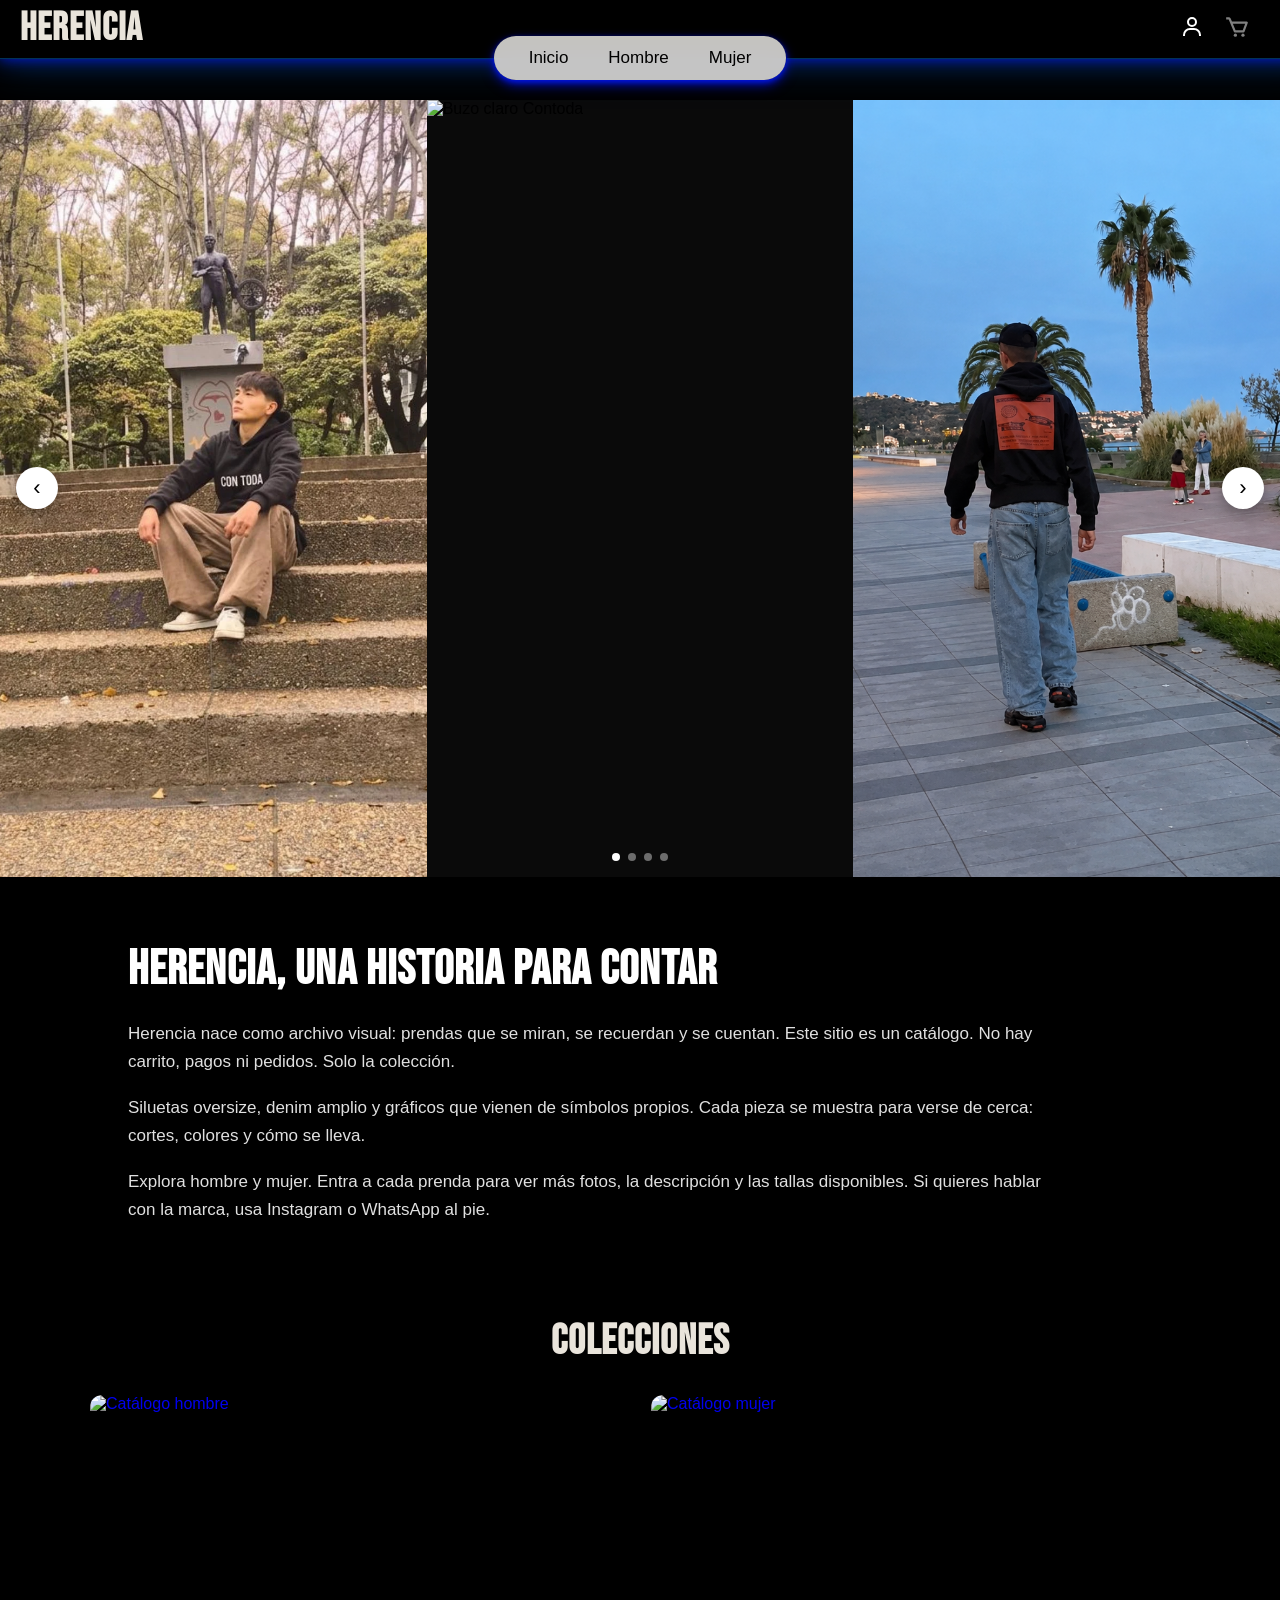
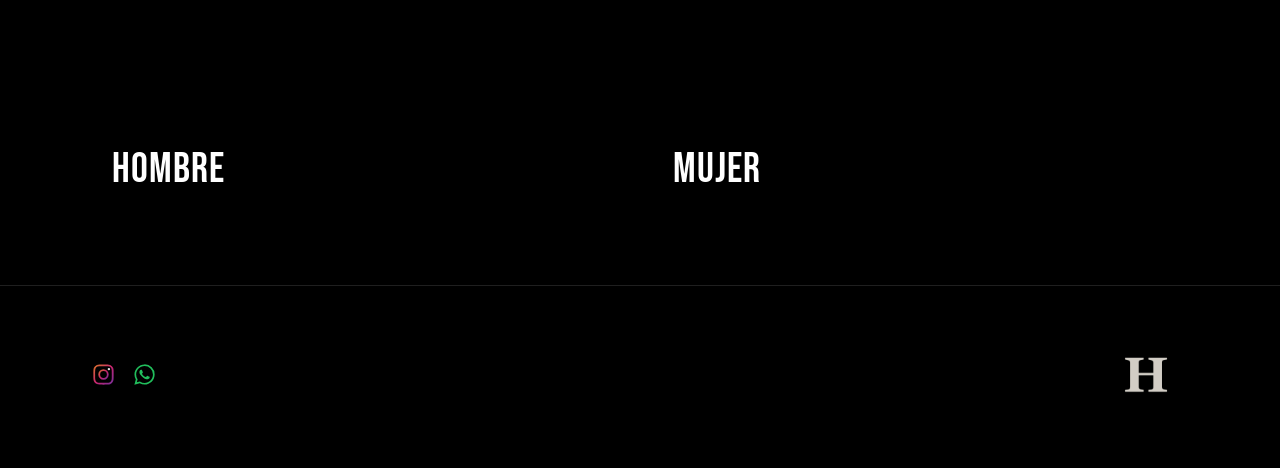
==== index.html @ 0b8478aa "Actualización del sitio Herencia con cambios en hombre.html y otros archivos. Generated with [Devin]" ====
<!DOCTYPE html>
<html lang="es">
<head>
    <meta charset="UTF-8">
    <meta name="viewport" content="width=device-width, initial-scale=1.0">
    <title>Herencia · Catálogo</title>
    <link rel="icon" type="image/svg+xml" href="img/favicon.svg">
    <link rel="preconnect" href="https://fonts.googleapis.com">
    <link rel="preconnect" href="https://fonts.gstatic.com" crossorigin>
    <link href="https://fonts.googleapis.com/css2?family=Bebas+Neue&display=swap" rel="stylesheet">
    <link rel="stylesheet" href="css/estilos.css">
</head>
<body>
<header>
    <div class="menu-icon" id="menuBtn">
        <span></span>
        <span></span>
        <span></span>
    </div>

    <div class="logo">Herencia</div>

    <div class="header-actions">
        <div class="auth-icon" id="authBtn">
            <img src="img/icons/registro.svg" alt="Registro">
        </div>

        <div class="cart-icon">
            <img src="img/icons/Carrito.svg" alt="">
            <span id="cartCount">0</span>
        </div>
    </div>
</header>

<nav id="menu">
    <a href="index.html">Inicio</a>
    <a href="hombre.html">Hombre</a>
    <a href="mujer.html">Mujer</a>
</nav>

<div class="auth-modal" id="authModal">
    <div class="auth-card">
        <button class="cerrar-auth" id="cerrarAuth" type="button">×</button>
        <div class="auth-tabs">
            <button class="auth-tab active" data-tab="login">Iniciar Sesión</button>
            <button class="auth-tab" data-tab="register">Registrarse</button>
        </div>
        
        <form class="auth-form" id="loginForm">
            <button type="button" class="google-btn" id="googleLoginBtn">
                <svg viewBox="0 0 24 24" width="20" height="20">
                    <path fill="#4285F4" d="M22.56 12.25c0-.78-.07-1.53-.2-2.25H12v4.26h5.92c-.26 1.37-1.04 2.53-2.21 3.31v2.77h3.57c2.08-1.92 3.28-4.74 3.28-8.09z"/>
                    <path fill="#34A853" d="M12 23c2.97 0 5.46-.98 7.28-2.66l-3.57-2.77c-.98.66-2.23 1.06-3.71 1.06-2.86 0-5.29-1.93-6.16-4.53H2.18v2.84C3.99 20.53 7.7 23 12 23z"/>
                    <path fill="#FBBC05" d="M5.84 14.09c-.22-.66-.35-1.36-.35-2.09s.13-1.43.35-2.09V7.07H2.18C1.43 8.55 1 10.22 1 12s.43 3.45 1.18 4.93l2.85-2.22.81-.62z"/>
                    <path fill="#EA4335" d="M12 5.38c1.62 0 3.06.56 4.21 1.64l3.15-3.15C17.45 2.09 14.97 1 12 1 7.7 1 3.99 3.47 2.18 7.07l3.66 2.84c.87-2.6 3.3-4.53 6.16-4.53z"/>
                </svg>
                Iniciar Sesión con Google
            </button>
        </form>
        
        <form class="auth-form" id="registerForm" style="display: none;">
            <button type="button" class="google-btn" id="googleRegisterBtn">
                <svg viewBox="0 0 24 24" width="20" height="20">
                    <path fill="#4285F4" d="M22.56 12.25c0-.78-.07-1.53-.2-2.25H12v4.26h5.92c-.26 1.37-1.04 2.53-2.21 3.31v2.77h3.57c2.08-1.92 3.28-4.74 3.28-8.09z"/>
                    <path fill="#34A853" d="M12 23c2.97 0 5.46-.98 7.28-2.66l-3.57-2.77c-.98.66-2.23 1.06-3.71 1.06-2.86 0-5.29-1.93-6.16-4.53H2.18v2.84C3.99 20.53 7.7 23 12 23z"/>
                    <path fill="#FBBC05" d="M5.84 14.09c-.22-.66-.35-1.36-.35-2.09s.13-1.43.35-2.09V7.07H2.18C1.43 8.55 1 10.22 1 12s.43 3.45 1.18 4.93l2.85-2.22.81-.62z"/>
                    <path fill="#EA4335" d="M12 5.38c1.62 0 3.06.56 4.21 1.64l3.15-3.15C17.45 2.09 14.97 1 12 1 7.7 1 3.99 3.47 2.18 7.07l3.66 2.84c.87-2.6 3.3-4.53 6.16-4.53z"/>
                </svg>
                Registrarse con Google
            </button>
        </form>
    </div>
</div>

<div class="menu-pc">
    <ul>
        <li><a href="index.html">Inicio</a></li>
        <li><a href="hombre.html">Hombre</a></li>
        <li><a href="mujer.html">Mujer</a></li>
    </ul>
</div>

<section class="lookbook" aria-label="Lookbook">
    <div class="lookbook-track">
        <figure>
            <img src="lookbook/U1.jpg" alt="Lookboard frente al malecón">
        </figure>
        <figure>
            <img src="https://images.unsplash.com/photo-1620799140408-edc6dcb6d633?auto=format&fit=crop&w=1200&q=80" alt="Buzo claro Contoda">
        </figure>
        <figure>
            <img src="lookbook/u2.png" alt="Buzo negro Herencia">
        </figure>
        <figure>
            <img src="https://images.unsplash.com/photo-1515886657613-9f3515b0c78f?auto=format&fit=crop&w=1200&q=80" alt="Colección mujer">
        </figure>
        <figure>
            <img src="lookbook/u3.jpg" alt="Streetwear hombre">
        </figure>
        <figure>
            <img src="https://images.unsplash.com/photo-1509631179647-0177331693ae?auto=format&fit=crop&w=1200&q=80" alt="Look nocturno">
        </figure>
    </div>
    <button class="arrow left" id="prevBtn" type="button" aria-label="Anterior">‹</button>
    <button class="arrow right" id="nextBtn" type="button" aria-label="Siguiente">›</button>
    <div class="lookbook-dots"></div>
</section>

<section class="herencia-info">
    <h2>Herencia, una historia para contar</h2>
    <p>
        Herencia nace como archivo visual: prendas que se miran, se recuerdan y se cuentan.
        Este sitio es un catálogo. No hay carrito, pagos ni pedidos. Solo la colección.
    </p>
    <p>
        Siluetas oversize, denim amplio y gráficos que vienen de símbolos propios.
        Cada pieza se muestra para verse de cerca: cortes, colores y cómo se lleva.
    </p>
    <p>
        Explora hombre y mujer. Entra a cada prenda para ver más fotos, la descripción
        y las tallas disponibles. Si quieres hablar con la marca, usa Instagram o WhatsApp al pie.
    </p>
</section>

<section class="colecciones">
    <h2>Colecciones</h2>
    <div class="colecciones-grid">
        <a class="coleccion-card" href="hombre.html">
            <img src="https://images.unsplash.com/photo-1552374196-1ab2a1c593e8?auto=format&fit=crop&w=1400&q=80" alt="Catálogo hombre">
            <span>Hombre</span>
        </a>
        <a class="coleccion-card" href="mujer.html">
            <img src="https://images.unsplash.com/photo-1483985988355-763728e1935b?auto=format&fit=crop&w=1400&q=80" alt="Catálogo mujer">
            <span>Mujer</span>
        </a>
    </div>
</section>

<footer class="footer">
    <div class="footer-content">
        <div class="social">
            <a href="https://www.instagram.com/her3ncia/" target="_blank" rel="noopener" aria-label="Instagram">
                <img src="img/icons/instagram.svg" alt="">
            </a>
            <a href="https://wa.me/" target="_blank" rel="noopener" aria-label="WhatsApp">
                <img src="img/icons/whatsapp.svg" alt="">
            </a>
        </div>
        <div class="footer-logo">
            <img src="/Sin título.png" alt="Herencia">
        </div>
    </div>
</footer>

<script src="js/app.js"></script>
</body>
</html>
---- css/estilos.css ----
:root {
    --bg: #000;
    --cream: rgb(233, 228, 219);
    --text: #f4f4f4;
    --muted: rgba(255, 255, 255, 0.82);
    --line: rgba(255, 255, 255, 0.12);
}

.lookbook,
.lookbook *,
.herencia-info,
.herencia-info *,
.colecciones,
.colecciones *,
.catalogo,
.catalogo *,
.ficha,
.ficha *,
.footer,
.footer * {
    box-sizing: border-box;
}

body {
    margin: 0;
    font-family: "Poppins", sans-serif;
    background-color: black;
}

/* ======================================
   LOGO
====================================== */

.logo {
    font-family: "Bebas Neue", sans-serif;
    font-weight: 700;
    font-size: 39px;
    line-height: 0.8;
    display: flex;
    align-items: center;
    letter-spacing: 1px;
    color: rgb(233, 228, 219);
}

/* ======================================
   MENÚ PC OCULTO POR DEFECTO
====================================== */

.menu-pc {
    display: none;
}

/* ======================================
   HEADER
====================================== */

header {
    width: 100%;
    padding: 10px 20px;
    display: flex;
    justify-content: flex-start;
    align-items: center;
    gap: 15px;
    position: fixed;
    top: 0;
    background: rgb(0, 0, 0);
    z-index: 1000;

    box-shadow:
        0 0 12px rgba(0, 21, 255, 0.7),
        0 0 25px rgba(0, 31, 144, 0.5),
        0 0 45px rgba(0, 140, 255, 0.35);

    border-bottom: 1px solid rgba(0, 140, 255, 0.35);
}

/* ======================================
   ICONO HAMBURGUESA / X
====================================== */

.cart-icon {
    margin-right: 50px;
    background: none;
    border: none;
    position: relative;
    cursor: pointer;
    transition: opacity 0.3s ease;
}

.cart-icon.disabled {
    opacity: 0.5;
    cursor: not-allowed;
}

.header-actions {
    margin-left: auto;
    display: flex;
    align-items: center;
    gap: 15px;
}

.auth-icon {
    background: none;
    border: none;
    cursor: pointer;
    padding: 5px;
}

.auth-icon img {
    width: 22px;
    height: 22px;
}

.cart-icon img {
    width: 26px;
    height: 26px;
}

.auth-icon {
    margin-left: auto;
    background: none;
    border: none;
    cursor: pointer;
    padding: 5px;
}

.auth-icon img {
    width: 24px;
    height: 24px;
}

#cartCount {
    position: absolute;
    top: -6px;
    right: -10px;
    background: red;
    color: white;
    font-size: 12px;
    padding: 2px 6px;
    border-radius: 50%;
    cursor: pointer;
    display: none;
}

.menu-icon {
    width: 35px;
    height: 25px;
    display: flex;
    flex-direction: column;
    justify-content: space-between;
    cursor: pointer;
    transition: 0.3s ease;
}

.menu-icon span {
    height: 4px;
    background: white;
    border-radius: 5px;
    transition: 0.3s ease;
}

.menu-icon.active span:nth-child(1) {
    transform: rotate(45deg) translateY(10px);
}

.menu-icon.active span:nth-child(2) {
    opacity: 0;
}

.menu-icon.active span:nth-child(3) {
    transform: rotate(-45deg) translateY(-10px);
}

/* ======================================
   MENÚ LATERAL MÓVIL
====================================== */

nav {
    position: fixed;
    top: 0;
    left: -100%;
    width: 50%;
    height: 100vh;
    background: white;
    padding-top: 90px;
    padding-left: 40px;
    display: flex;
    flex-direction: column;
    gap: 35px;
    transition: 0.35s ease;
    box-shadow: 4px 0 20px rgb(0, 9, 27);
    z-index: 900;
}

nav.active {
    left: 0;
}

nav a {
    text-decoration: none;
    color: black;
    font-size: 22px;
    font-weight: 500;
    position: relative;
}

nav a::before {
    content: "";
    position: absolute;
    left: -20px;
    top: 50%;
    transform: translateY(-50%);
    width: 4px;
    height: 30px;
    background: #dcdcdc;
    border-radius: 6px;
}

/* ======================================
   MENÚ PC
====================================== */

@media (min-width: 900px) {
    /* Ocultar menú móvil */
    .menu-icon,
    nav {
        display: none;
    }

    /* Mostrar menú PC */
    .menu-pc {
        display: flex;
        position: fixed;
        top: 20px;
        width: 100%;
        justify-content: center;
        z-index: 1000;
        pointer-events: none;
    }

    .menu-pc ul {
        display: flex;
        gap: 40px;
        list-style: none;
        background: rgba(218, 217, 213, 0.9);
        padding: 12px 35px;
        border-radius: 50px;
        backdrop-filter: blur(10px);
        pointer-events: auto;
        box-shadow:
            0 2px 5px rgba(0, 21, 255, 0.7),
            0 4px 10px rgba(0, 30, 255, 0.5),
            0 6px 14px rgba(0, 8, 225, 0.35);
    }

    .menu-pc a {
        text-decoration: none;
        font-size: 17px;
        color: black;
        font-weight: 500;
    }
}

/* Lookbook / carrusel 3 fotos */
.lookbook {
    position: relative;
    margin-top: 100px;
    width: 100%;
    height: 86.3vh;
    overflow: hidden;
    background: #0a0a0a;
}

.lookbook-track {
    display: flex;
    height: 100%;
    width: 100%;
    transition: transform 0.65s ease;
}

.lookbook-track figure {
    margin: 0;
    flex: 0 0 100%;
    height: 100%;
    min-width: 0;
}

.lookbook-track img {
    width: 100%;
    height: 100%;
    object-fit: cover;
}

@media (min-width: 720px) {
    .lookbook-track figure {
        flex-basis: 50%;
    }
}

@media (min-width: 1100px) {
    .lookbook-track figure {
        flex-basis: 33.333%;
    }
}

.arrow {
    position: absolute;
    top: 50%;
    transform: translateY(-50%);
    width: 42px;
    height: 42px;
    background: #fff;
    color: #000;
    border: none;
    border-radius: 50%;
    display: flex;
    justify-content: center;
    align-items: center;
    font-size: 22px;
    cursor: pointer;
    z-index: 2;
    box-shadow: 0 4px 16px rgba(0, 0, 0, 0.35);
}

.arrow:hover {
    transform: translateY(-50%) scale(1.1);
}

.arrow.left { left: 16px; }
.arrow.right { right: 16px; }

.lookbook-dots {
    position: absolute;
    bottom: 16px;
    left: 50%;
    transform: translateX(-50%);
    display: flex;
    gap: 8px;
    z-index: 2;
}

.lookbook-dots button {
    width: 8px;
    height: 8px;
    border-radius: 50%;
    border: 0;
    background: rgba(255, 255, 255, 0.4);
    cursor: pointer;
    padding: 0;
}

.lookbook-dots button.on {
    background: #fff;
}

/* Historia */
.herencia-info {
    padding: 64px 10%;
    color: #fff;
}

.herencia-info h2 {
    font-family: "Bebas Neue", sans-serif;
    font-size: clamp(32px, 5vw, 48px);
    margin: 0 0 22px;
    letter-spacing: 1px;
    color: #fff;
}

.herencia-info p {
    font-size: 17px;
    line-height: 1.65;
    margin: 0 0 18px;
    opacity: 0.88;
    max-width: 920px;
}

/* Colecciones home */
.colecciones {
    padding: 10px 6% 70px;
}

.colecciones h2 {
    font-family: "Bebas Neue", sans-serif;
    font-size: 42px;
    letter-spacing: 1px;
    color: var(--cream);
    text-align: center;
    margin: 0 0 28px;
}

.colecciones-grid {
    display: grid;
    grid-template-columns: 1fr;
    gap: 22px;
    max-width: 1100px;
    margin: 0 auto;
}

@media (min-width: 800px) {
    .colecciones-grid {
        grid-template-columns: 1fr 1fr;
    }
}

.coleccion-card {
    position: relative;
    display: block;
    height: 420px;
    overflow: hidden;
    border-radius: 12px;
    text-decoration: none;
}

.coleccion-card img {
    width: 100%;
    height: 100%;
    object-fit: cover;
    transition: 0.4s ease;
}

.coleccion-card:hover img {
    transform: scale(1.06);
    filter: brightness(0.62);
}

.coleccion-card span {
    position: absolute;
    left: 22px;
    bottom: 20px;
    font-family: "Bebas Neue", sans-serif;
    font-size: 42px;
    letter-spacing: 1px;
    color: #fff;
    text-shadow: 0 0 10px rgba(0, 0, 0, 0.9);
}

/* Catálogo */
.catalogo {
    padding: 100px 4% 70px;
    color: #fff;
    max-width: 1400px;
    margin: 0 auto;
}

.catalogo h1,
.categoria-titulo {
    font-family: "Bebas Neue", sans-serif;
    font-size: clamp(36px, 6vw, 48px);
    letter-spacing: 1px;
    color: var(--cream);
    text-align: center;
    margin: 12px 0 8px;
}

.catalogo-intro {
    text-align: center;
    opacity: 0.75;
    margin: 0 auto 28px;
    max-width: 560px;
    font-size: 15px;
}

.filtros {
    display: flex;
    flex-wrap: wrap;
    justify-content: center;
    gap: 10px;
    margin-bottom: 32px;
}

.filtros button {
    border: 1px solid rgba(255, 255, 255, 0.22);
    background: transparent;
    color: #fff;
    font-family: "Poppins", sans-serif;
    font-size: 13px;
    padding: 8px 16px;
    border-radius: 999px;
    cursor: pointer;
}

.filtros button.on,
.filtros button:hover {
    background: rgba(218, 217, 213, 0.92);
    color: #111;
    border-color: transparent;
}

.categoria-grid {
    display: grid;
    grid-template-columns: repeat(2, 1fr);
    gap: 16px;
}

@media (min-width: 600px) {
    .categoria-grid {
        grid-template-columns: repeat(3, 1fr);
        gap: 20px;
    }
}

@media (min-width: 900px) {
    .categoria-grid {
        grid-template-columns: repeat(4, 1fr);
        gap: 24px;
    }
}

@media (min-width: 1200px) {
    .categoria-grid {
        grid-template-columns: repeat(5, 1fr);
        gap: 24px;
    }
}

.producto {
    position: relative;
    overflow: hidden;
    border-radius: 12px;
    cursor: pointer;
    background: #111;
    border: 0;
    padding: 0;
    text-align: left;
    color: inherit;
    width: 100%;
    aspect-ratio: 3 / 4;
}

.producto .slider {
    position: relative;
    width: 100%;
    height: 100%;
    overflow: hidden;
    background: #111;
}

.producto .slider img {
    position: absolute;
    inset: 0;
    width: 100%;
    height: 100%;
    object-fit: cover;
    opacity: 0;
    transition: opacity 0.4s ease;
}

.producto .slider img.active {
    opacity: 1;
    z-index: 1;
}

.producto .nombre {
    position: absolute;
    bottom: 12px;
    left: 12px;
    right: 12px;
    font-family: "Bebas Neue", sans-serif;
    font-size: 18px;
    color: #fff;
    text-shadow: 0 2px 8px rgba(0, 0, 0, 0.9);
    z-index: 2;
    opacity: 1;
}

.producto .precio {
    position: absolute;
    bottom: 36px;
    left: 12px;
    font-family: "Poppins", sans-serif;
    font-size: 14px;
    font-weight: 600;
    color: var(--cream);
    z-index: 2;
    opacity: 1;
}

@media (min-width: 900px) {
    .producto .nombre {
        opacity: 0;
        transition: opacity 0.3s ease;
    }

    .producto:hover .slider img.active {
        transform: scale(1.08);
        filter: brightness(0.55);
    }

    .producto:hover .nombre {
        opacity: 1;
    }
}

.producto .tag {
    position: absolute;
    top: 12px;
    left: 12px;
    z-index: 3;
    font-size: 11px;
    letter-spacing: 0.08em;
    text-transform: uppercase;
    background: rgba(0, 0, 0, 0.65);
    padding: 5px 9px;
    border-radius: 999px;
}

.slider-prev,
.slider-next {
    position: absolute;
    top: 50%;
    transform: translateY(-50%);
    width: 32px;
    height: 32px;
    background: rgba(0, 0, 0, 0.7);
    color: white;
    border: 1px solid rgba(255, 255, 255, 0.3);
    border-radius: 50%;
    display: flex;
    align-items: center;
    justify-content: center;
    font-size: 18px;
    cursor: pointer;
    z-index: 10;
    transition: 0.25s ease;
}

.slider-prev:hover,
.slider-next:hover {
    background: rgba(0, 0, 0, 0.8);
}

.slider-prev {
    left: 8px;
}

.slider-next {
    right: 8px;
}

/* Modal ficha */
.ficha {
    position: fixed;
    inset: 0;
    background: rgba(0, 0, 0, 0.78);
    z-index: 2000;
    display: none;
    align-items: center;
    justify-content: center;
    padding: 20px;
}

.ficha.open {
    display: flex;
}

.ficha-card {
    background: #0c0c0c;
    border: 1px solid var(--line);
    border-radius: 16px;
    width: min(920px, 100%);
    max-height: 92vh;
    overflow: auto;
    display: grid;
    grid-template-columns: 1fr;
}

@media (min-width: 800px) {
    .ficha-card {
        grid-template-columns: 1.05fr 0.95fr;
    }
}

.ficha-galeria {
    position: relative;
    min-height: 320px;
    background: #151515;
}

.ficha-galeria img {
    width: 100%;
    height: 100%;
    max-height: 70vh;
    object-fit: cover;
}

.ficha-info {
    padding: 28px 24px 32px;
}

.ficha-info h3 {
    font-family: "Bebas Neue", sans-serif;
    font-size: 36px;
    margin: 0 0 8px;
    letter-spacing: 1px;
    color: var(--cream);
}

.ficha-info .meta {
    font-size: 13px;
    opacity: 0.7;
    margin-bottom: 16px;
}

.ficha-info p {
    font-size: 15px;
    line-height: 1.6;
    opacity: 0.88;
}

.tallas {
    display: flex;
    flex-wrap: wrap;
    gap: 8px;
    margin-top: 18px;
}

.tallas span {
    border: 1px solid rgba(255, 255, 255, 0.28);
    padding: 6px 12px;
    border-radius: 8px;
    font-size: 13px;
}

.aviso {
    margin-top: 22px;
    font-size: 12px;
    opacity: 0.55;
}

.cerrar-ficha {
    position: absolute;
    top: 12px;
    right: 12px;
    width: 36px;
    height: 36px;
    border: 0;
    border-radius: 50%;
    background: #fff;
    cursor: pointer;
    font-size: 18px;
    z-index: 3;
}

.ficha-nav {
    position: absolute;
    top: 50%;
    transform: translateY(-50%);
    width: 36px;
    height: 36px;
    border: 0;
    border-radius: 50%;
    background: #fff;
    cursor: pointer;
}

.ficha-nav.prev { left: 10px; }
.ficha-nav.next { right: 10px; }

/* Footer */
.footer {
    background: #000;
    padding: 45px 0;
    border-top: 1px solid var(--line);
}

.footer-content {
    width: 90%;
    max-width: 1100px;
    margin: 0 auto;
    display: flex;
    align-items: center;
    justify-content: space-between;
}

.social {
    display: flex;
    align-items: center;
    gap: 14px;
}

.social img {
    width: 27px;
    height: 27px;
    opacity: 0.9;
    transition: 0.25s ease;
}

.social a:hover img {
    transform: scale(1.12);
}

.footer-logo img {
    width: 88px;
    opacity: 0.9;
}

@media (max-width: 768px) {
    .lookbook {
        height: 72svh;
        min-height: 360px;
    }

    .arrow {
        width: 35px;
        height: 35px;
        font-size: 18px;
    }

    .herencia-info {
        padding: 45px 7%;
    }

    .herencia-info p {
        font-size: 15px;
    }

    .footer-content {
        flex-direction: column;
        gap: 28px;
    }

    .header-tag {
        font-size: 13px;
    }

    .coleccion-card {
        height: 340px;
    }
}

/* Modal de Autenticación */
.auth-modal {
    position: fixed;
    inset: 0;
    background: rgba(0, 0, 0, 0.85);
    z-index: 3000;
    display: none;
    align-items: center;
    justify-content: center;
    padding: 20px;
}

.auth-modal.open {
    display: flex;
}

.auth-card {
    background: #0c0c0c;
    border: 1px solid var(--line);
    border-radius: 16px;
    width: 100%;
    max-width: 420px;
    padding: 32px 28px;
    position: relative;
}

.cerrar-auth {
    position: absolute;
    top: 16px;
    right: 16px;
    width: 32px;
    height: 32px;
    border: 0;
    border-radius: 50%;
    background: rgba(255, 255, 255, 0.1);
    color: white;
    font-size: 20px;
    cursor: pointer;
    display: flex;
    align-items: center;
    justify-content: center;
    transition: 0.25s ease;
}

.cerrar-auth:hover {
    background: rgba(255, 255, 255, 0.2);
}

.auth-tabs {
    display: flex;
    gap: 12px;
    margin-bottom: 28px;
    border-bottom: 1px solid var(--line);
    padding-bottom: 12px;
}

.auth-tab {
    flex: 1;
    background: transparent;
    border: 0;
    color: rgba(255, 255, 255, 0.6);
    font-size: 15px;
    font-weight: 500;
    padding: 10px;
    cursor: pointer;
    transition: 0.25s ease;
}

.auth-tab.active {
    color: var(--cream);
    border-bottom: 2px solid var(--cream);
}

.auth-form {
    display: flex;
    flex-direction: column;
    gap: 20px;
}

.form-group {
    display: flex;
    flex-direction: column;
    gap: 8px;
}

.form-group label {
    font-size: 13px;
    color: rgba(255, 255, 255, 0.8);
    font-weight: 500;
}

.form-group input {
    background: rgba(255, 255, 255, 0.05);
    border: 1px solid var(--line);
    border-radius: 8px;
    padding: 12px 14px;
    color: white;
    font-size: 14px;
    outline: none;
    transition: 0.25s ease;
}

.form-group input:focus {
    border-color: rgba(218, 217, 213, 0.5);
    background: rgba(255, 255, 255, 0.08);
}

.form-group input::placeholder {
    color: rgba(255, 255, 255, 0.3);
}

.auth-submit {
    background: var(--cream);
    color: black;
    border: 0;
    border-radius: 8px;
    padding: 14px;
    font-size: 15px;
    font-weight: 600;
    cursor: pointer;
    transition: 0.25s ease;
    margin-top: 8px;
}

.auth-submit:hover {
    background: white;
    transform: translateY(-1px);
}

.auth-divider {
    display: flex;
    align-items: center;
    margin: 20px 0;
    color: rgba(255, 255, 255, 0.4);
    font-size: 13px;
}

.auth-divider::before,
.auth-divider::after {
    content: "";
    flex: 1;
    height: 1px;
    background: var(--line);
}

.auth-divider span {
    padding: 0 12px;
}

.google-btn {
    background: white;
    color: #333;
    border: 0;
    border-radius: 8px;
    padding: 12px 16px;
    font-size: 14px;
    font-weight: 500;
    cursor: pointer;
    display: flex;
    align-items: center;
    justify-content: center;
    gap: 10px;
    transition: 0.25s ease;
    margin-top: 8px;
}

.google-btn:hover {
    background: #f8f8f8;
    transform: translateY(-1px);
}

.google-btn svg {
    flex-shrink: 0;
}
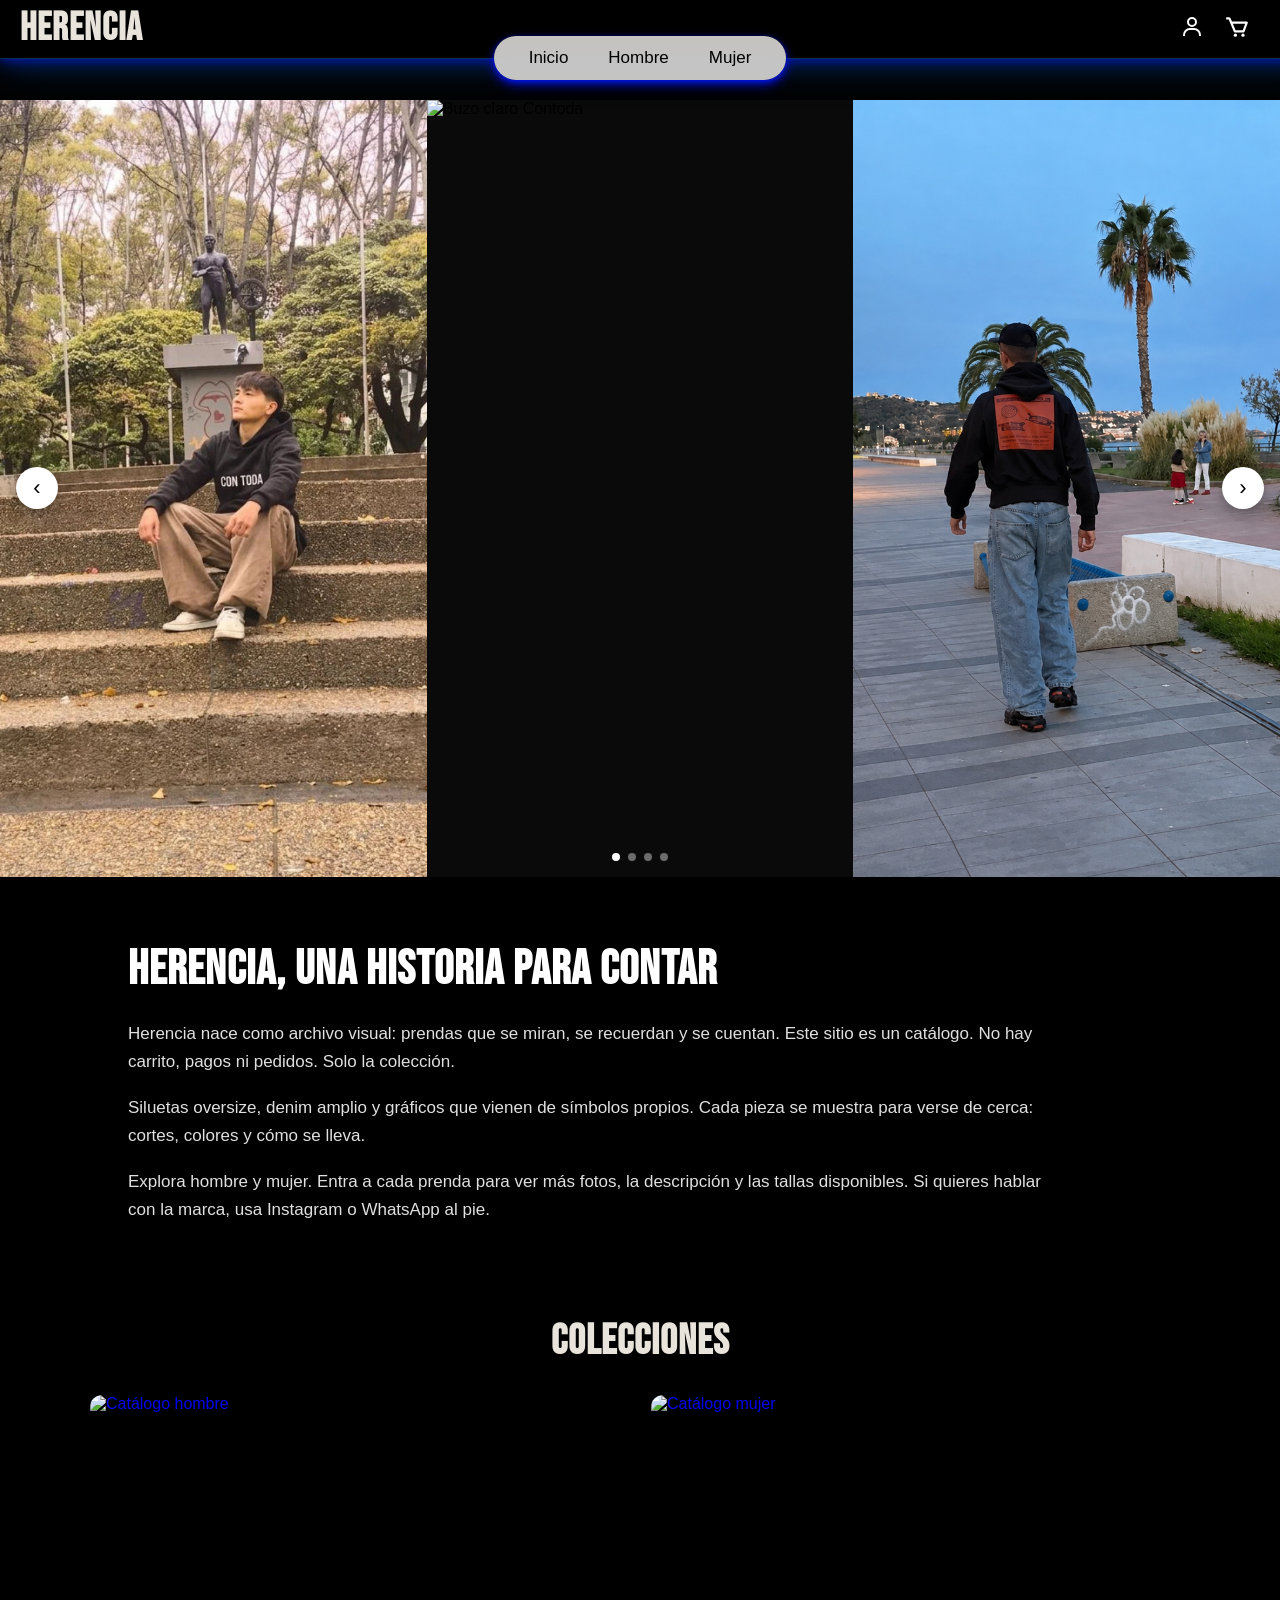
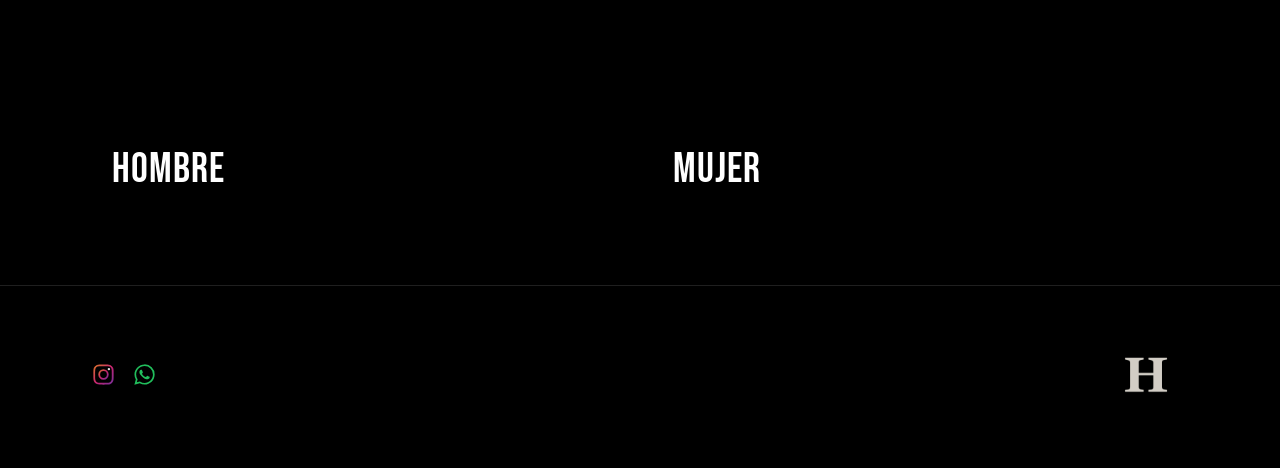
==== commit c47accd3: "Implementar autenticación con Supabase y Google OAuth - Agregar SDK de Supabase a index.html, hombre" ====
--- a/index.html
+++ b/index.html
@@ -152,6 +152,8 @@
     </div>
 </footer>
 
+<script src="https://cdn.jsdelivr.net/npm/@supabase/supabase-js@2"></script>
+<script src="js/supabase.js"></script>
 <script src="js/app.js"></script>
 </body>
 </html>
--- a/css/estilos.css
+++ b/css/estilos.css
@@ -104,11 +104,20 @@
     border: none;
     cursor: pointer;
     padding: 5px;
+    transition: 0.25s ease;
 }
 
 .auth-icon img {
     width: 22px;
     height: 22px;
+}
+
+.auth-icon.authenticated {
+    opacity: 1;
+}
+
+.auth-icon.authenticated img {
+    filter: drop-shadow(0 0 6px rgba(218, 217, 213, 0.6));
 }
 
 .cart-icon img {
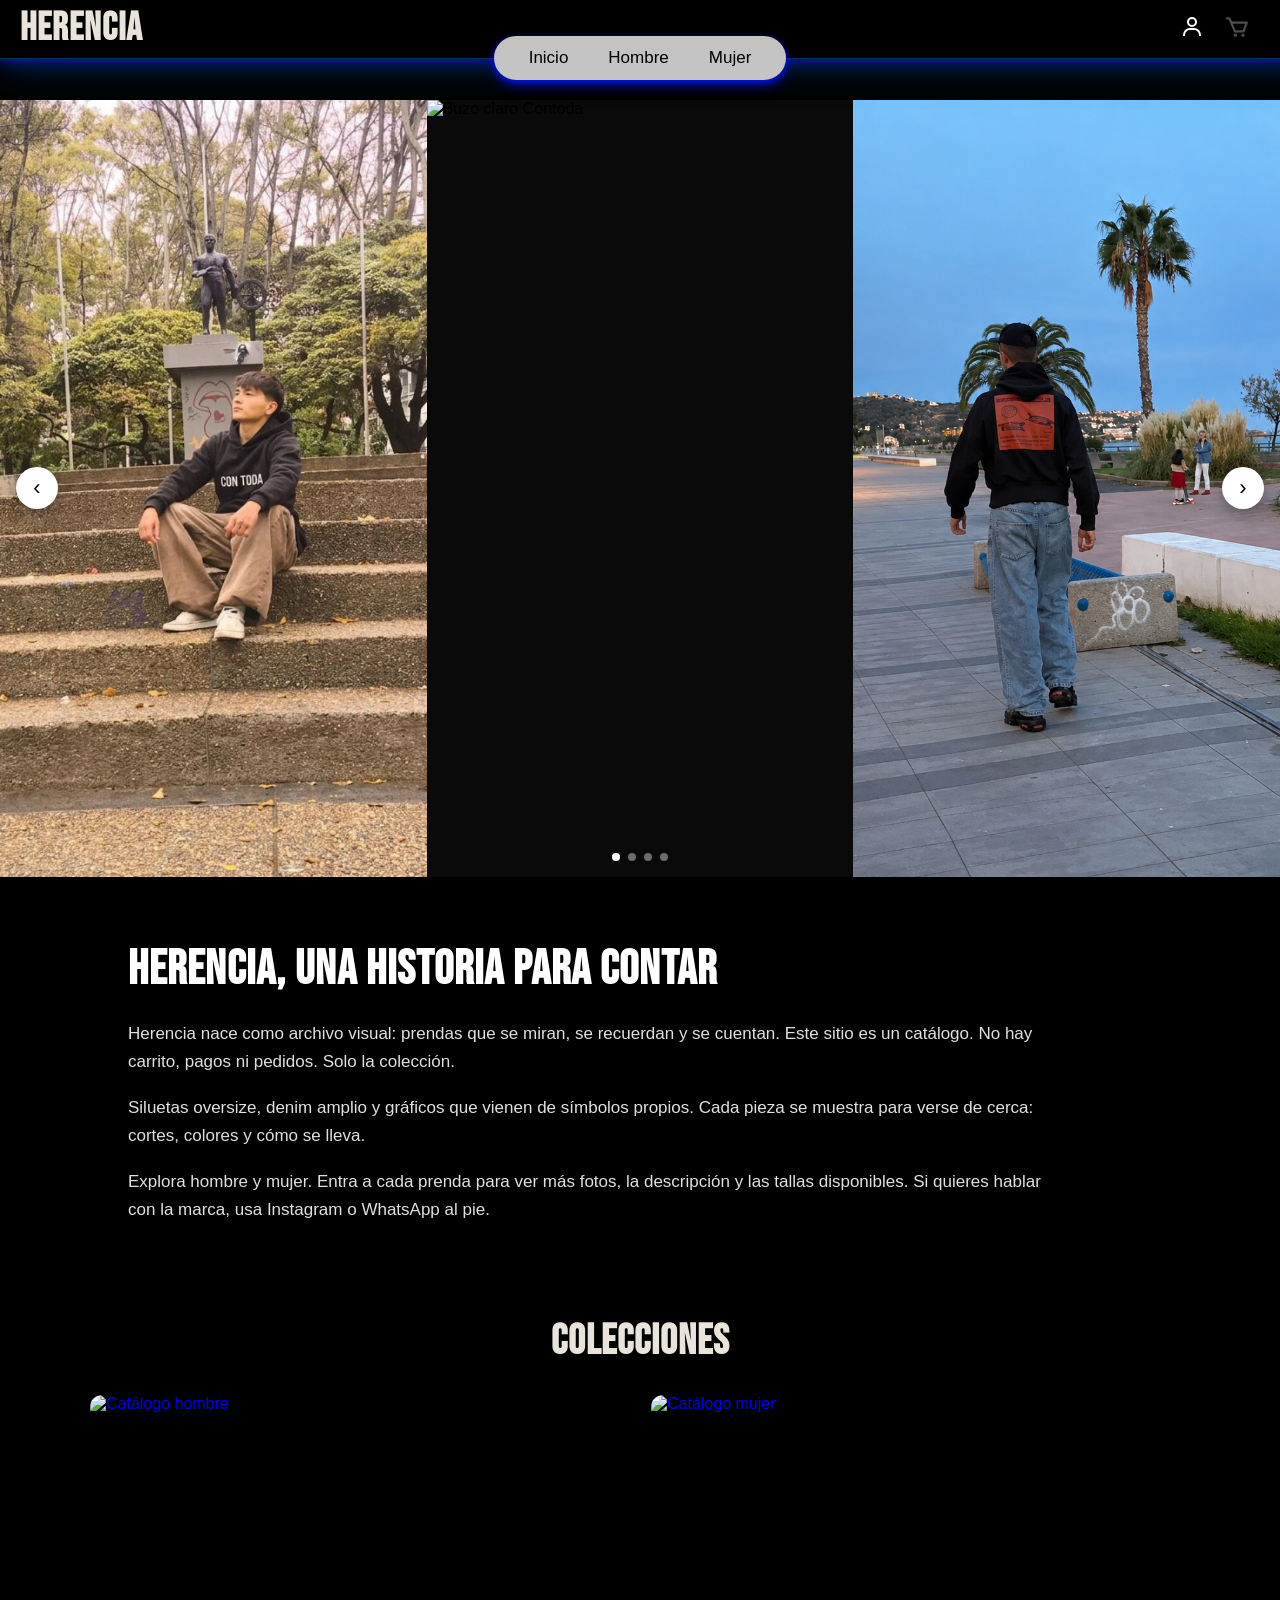
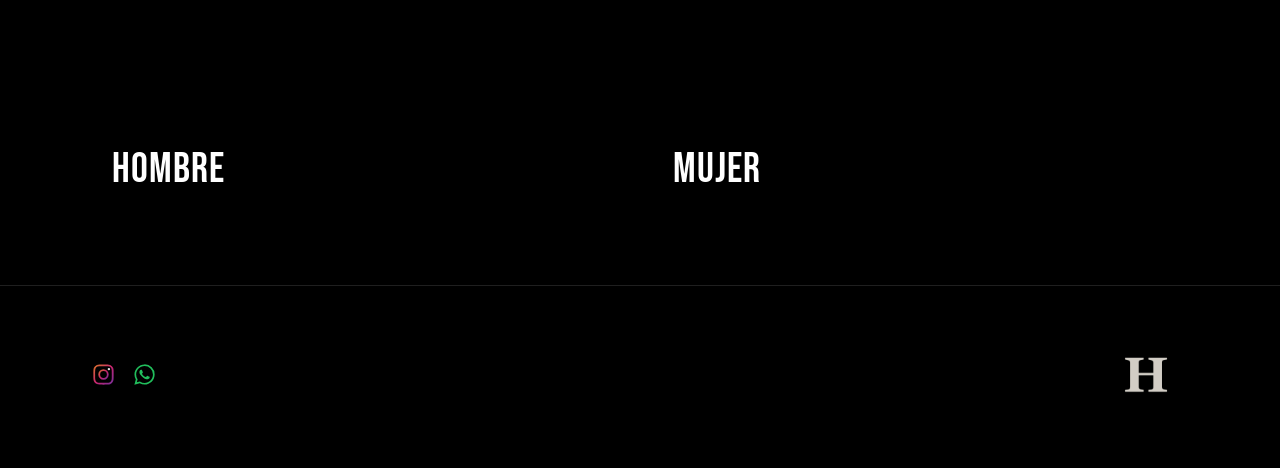
==== commit 3a7cb9d0: "Migrar autenticación de Supabase a Firebase Auth - Reemplazar Supabase Auth con Firebase Auth para e" ====
--- a/index.html
+++ b/index.html
@@ -41,34 +41,40 @@
 <div class="auth-modal" id="authModal">
     <div class="auth-card">
         <button class="cerrar-auth" id="cerrarAuth" type="button">×</button>
-        <div class="auth-tabs">
-            <button class="auth-tab active" data-tab="login">Iniciar Sesión</button>
-            <button class="auth-tab" data-tab="register">Registrarse</button>
+        <div id="authGuest">
+            <div class="auth-tabs">
+                <button class="auth-tab active" data-tab="login">Iniciar Sesión</button>
+                <button class="auth-tab" data-tab="register">Registrarse</button>
+            </div>
+            <p class="auth-error" id="authError" hidden></p>
+            <form class="auth-form" id="loginForm">
+                <button type="button" class="google-btn" id="googleLoginBtn">
+                    <svg viewBox="0 0 24 24" width="20" height="20">
+                        <path fill="#4285F4" d="M22.56 12.25c0-.78-.07-1.53-.2-2.25H12v4.26h5.92c-.26 1.37-1.04 2.53-2.21 3.31v2.77h3.57c2.08-1.92 3.28-4.74 3.28-8.09z"/>
+                        <path fill="#34A853" d="M12 23c2.97 0 5.46-.98 7.28-2.66l-3.57-2.77c-.98.66-2.23 1.06-3.71 1.06-2.86 0-5.29-1.93-6.16-4.53H2.18v2.84C3.99 20.53 7.7 23 12 23z"/>
+                        <path fill="#FBBC05" d="M5.84 14.09c-.22-.66-.35-1.36-.35-2.09s.13-1.43.35-2.09V7.07H2.18C1.43 8.55 1 10.22 1 12s.43 3.45 1.18 4.93l2.85-2.22.81-.62z"/>
+                        <path fill="#EA4335" d="M12 5.38c1.62 0 3.06.56 4.21 1.64l3.15-3.15C17.45 2.09 14.97 1 12 1 7.7 1 3.99 3.47 2.18 7.07l3.66 2.84c.87-2.6 3.3-4.53 6.16-4.53z"/>
+                    </svg>
+                    Iniciar Sesión con Google
+                </button>
+            </form>
+            <form class="auth-form" id="registerForm" style="display: none;">
+                <button type="button" class="google-btn" id="googleRegisterBtn">
+                    <svg viewBox="0 0 24 24" width="20" height="20">
+                        <path fill="#4285F4" d="M22.56 12.25c0-.78-.07-1.53-.2-2.25H12v4.26h5.92c-.26 1.37-1.04 2.53-2.21 3.31v2.77h3.57c2.08-1.92 3.28-4.74 3.28-8.09z"/>
+                        <path fill="#34A853" d="M12 23c2.97 0 5.46-.98 7.28-2.66l-3.57-2.77c-.98.66-2.23 1.06-3.71 1.06-2.86 0-5.29-1.93-6.16-4.53H2.18v2.84C3.99 20.53 7.7 23 12 23z"/>
+                        <path fill="#FBBC05" d="M5.84 14.09c-.22-.66-.35-1.36-.35-2.09s.13-1.43.35-2.09V7.07H2.18C1.43 8.55 1 10.22 1 12s.43 3.45 1.18 4.93l2.85-2.22.81-.62z"/>
+                        <path fill="#EA4335" d="M12 5.38c1.62 0 3.06.56 4.21 1.64l3.15-3.15C17.45 2.09 14.97 1 12 1 7.7 1 3.99 3.47 2.18 7.07l3.66 2.84c.87-2.6 3.3-4.53 6.16-4.53z"/>
+                    </svg>
+                    Registrarse con Google
+                </button>
+            </form>
         </div>
-        
-        <form class="auth-form" id="loginForm">
-            <button type="button" class="google-btn" id="googleLoginBtn">
-                <svg viewBox="0 0 24 24" width="20" height="20">
-                    <path fill="#4285F4" d="M22.56 12.25c0-.78-.07-1.53-.2-2.25H12v4.26h5.92c-.26 1.37-1.04 2.53-2.21 3.31v2.77h3.57c2.08-1.92 3.28-4.74 3.28-8.09z"/>
-                    <path fill="#34A853" d="M12 23c2.97 0 5.46-.98 7.28-2.66l-3.57-2.77c-.98.66-2.23 1.06-3.71 1.06-2.86 0-5.29-1.93-6.16-4.53H2.18v2.84C3.99 20.53 7.7 23 12 23z"/>
-                    <path fill="#FBBC05" d="M5.84 14.09c-.22-.66-.35-1.36-.35-2.09s.13-1.43.35-2.09V7.07H2.18C1.43 8.55 1 10.22 1 12s.43 3.45 1.18 4.93l2.85-2.22.81-.62z"/>
-                    <path fill="#EA4335" d="M12 5.38c1.62 0 3.06.56 4.21 1.64l3.15-3.15C17.45 2.09 14.97 1 12 1 7.7 1 3.99 3.47 2.18 7.07l3.66 2.84c.87-2.6 3.3-4.53 6.16-4.53z"/>
-                </svg>
-                Iniciar Sesión con Google
-            </button>
-        </form>
-        
-        <form class="auth-form" id="registerForm" style="display: none;">
-            <button type="button" class="google-btn" id="googleRegisterBtn">
-                <svg viewBox="0 0 24 24" width="20" height="20">
-                    <path fill="#4285F4" d="M22.56 12.25c0-.78-.07-1.53-.2-2.25H12v4.26h5.92c-.26 1.37-1.04 2.53-2.21 3.31v2.77h3.57c2.08-1.92 3.28-4.74 3.28-8.09z"/>
-                    <path fill="#34A853" d="M12 23c2.97 0 5.46-.98 7.28-2.66l-3.57-2.77c-.98.66-2.23 1.06-3.71 1.06-2.86 0-5.29-1.93-6.16-4.53H2.18v2.84C3.99 20.53 7.7 23 12 23z"/>
-                    <path fill="#FBBC05" d="M5.84 14.09c-.22-.66-.35-1.36-.35-2.09s.13-1.43.35-2.09V7.07H2.18C1.43 8.55 1 10.22 1 12s.43 3.45 1.18 4.93l2.85-2.22.81-.62z"/>
-                    <path fill="#EA4335" d="M12 5.38c1.62 0 3.06.56 4.21 1.64l3.15-3.15C17.45 2.09 14.97 1 12 1 7.7 1 3.99 3.47 2.18 7.07l3.66 2.84c.87-2.6 3.3-4.53 6.16-4.53z"/>
-                </svg>
-                Registrarse con Google
-            </button>
-        </form>
+        <div class="auth-session" id="authSession" hidden>
+            <p class="auth-user" id="authUserName"></p>
+            <p class="auth-user-email" id="authUserEmail"></p>
+            <button type="button" class="google-btn logout-btn" id="logoutBtn">Cerrar sesión</button>
+        </div>
     </div>
 </div>
 
@@ -152,8 +158,10 @@
     </div>
 </footer>
 
-<script src="https://cdn.jsdelivr.net/npm/@supabase/supabase-js@2"></script>
-<script src="js/supabase.js"></script>
+<script src="https://www.gstatic.com/firebasejs/9.22.0/firebase-app-compat.js"></script>
+<script src="https://www.gstatic.com/firebasejs/9.22.0/firebase-auth-compat.js"></script>
+<script src="js/firebase.js"></script>
+<script src="js/datos.js"></script>
 <script src="js/app.js"></script>
 </body>
 </html>
--- a/css/estilos.css
+++ b/css/estilos.css
@@ -88,8 +88,9 @@
 }
 
 .cart-icon.disabled {
-    opacity: 0.5;
+    opacity: 0.3;
     cursor: not-allowed;
+    pointer-events: none;
 }
 
 .header-actions {
@@ -1012,3 +1013,39 @@
 .google-btn svg {
     flex-shrink: 0;
 }
+
+.auth-error {
+    color: #e8b4b4;
+    font-size: 13px;
+    margin: 0 0 16px;
+    text-align: center;
+}
+
+.auth-session {
+    display: flex;
+    flex-direction: column;
+    gap: 8px;
+    align-items: center;
+    text-align: center;
+}
+
+#authGuest[hidden],
+.auth-session[hidden] {
+    display: none !important;
+}
+
+.auth-user {
+    color: var(--cream);
+    font-size: 18px;
+    margin: 8px 0 0;
+}
+
+.auth-user-email {
+    color: rgba(255, 255, 255, 0.55);
+    font-size: 13px;
+    margin: 0 0 12px;
+}
+
+.logout-btn {
+    width: 100%;
+}
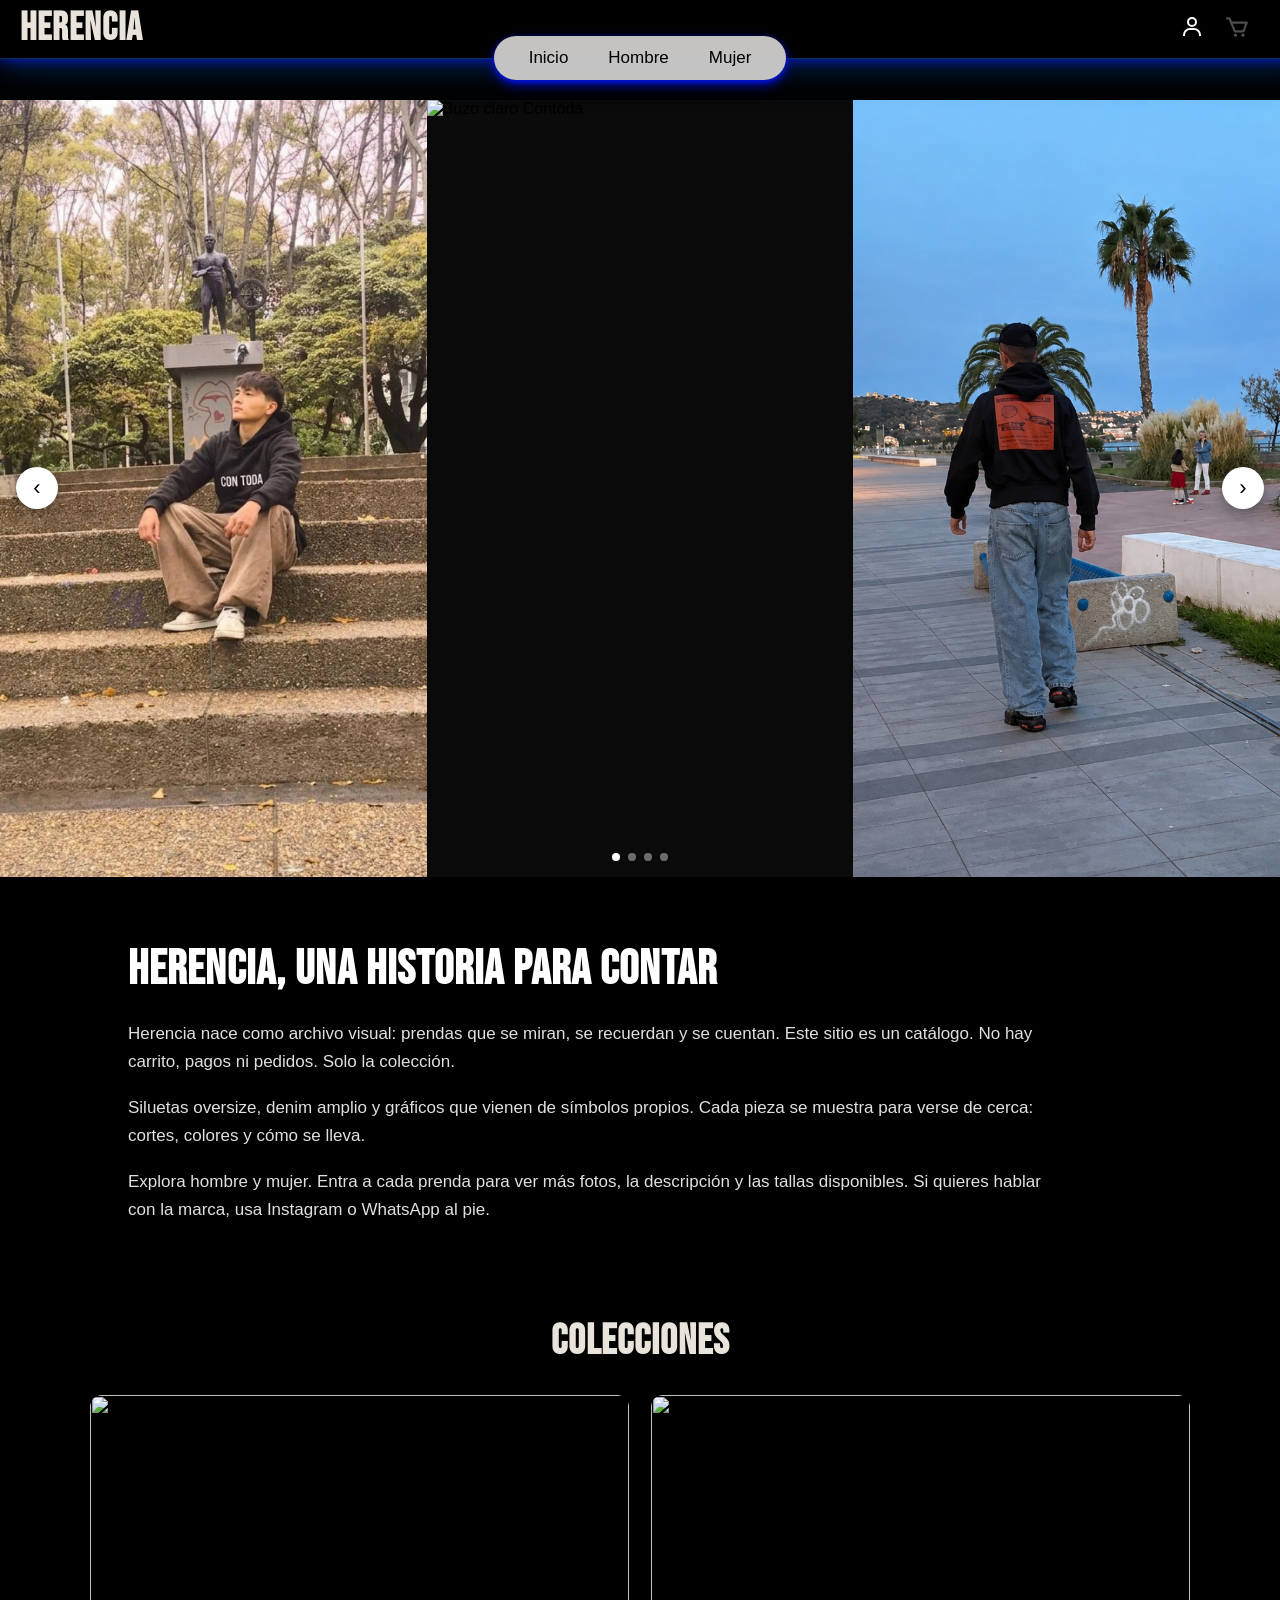
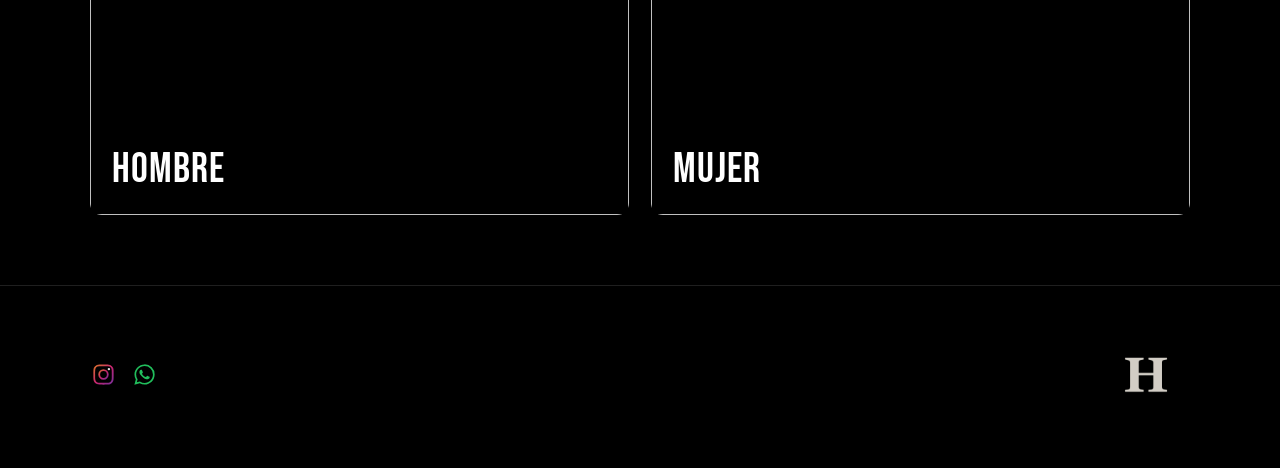
==== commit 9cd3b241: "Reorganización de catálogo y mejoras UI - Separado datos.js en datosHombre.js y datosMujer.js - Crea" ====
--- a/index.html
+++ b/index.html
@@ -69,6 +69,9 @@
                     Registrarse con Google
                 </button>
             </form>
+            <p class="auth-legal">
+                Al continuar, aceptas nuestra <a href="privacidad.html" target="_blank">Política de Privacidad</a>
+            </p>
         </div>
         <div class="auth-session" id="authSession" hidden>
             <p class="auth-user" id="authUserName"></p>
@@ -132,11 +135,11 @@
     <h2>Colecciones</h2>
     <div class="colecciones-grid">
         <a class="coleccion-card" href="hombre.html">
-            <img src="https://images.unsplash.com/photo-1552374196-1ab2a1c593e8?auto=format&fit=crop&w=1400&q=80" alt="Catálogo hombre">
+            <img src="https://i.ebayimg.com/images/g/upUAAOSwfq9mqvDe/s-l1600.webp">
             <span>Hombre</span>
         </a>
         <a class="coleccion-card" href="mujer.html">
-            <img src="https://images.unsplash.com/photo-1483985988355-763728e1935b?auto=format&fit=crop&w=1400&q=80" alt="Catálogo mujer">
+            <img src="https://i.ebayimg.com/images/g/upUAAOSwfq9mqvDe/s-l1600.webp">
             <span>Mujer</span>
         </a>
     </div>
--- a/css/estilos.css
+++ b/css/estilos.css
@@ -553,52 +553,20 @@
     height: 100%;
     object-fit: cover;
     opacity: 0;
-    transition: opacity 0.4s ease;
+    transition: opacity 0.5s ease, transform 0.5s ease;
+    transform: translateX(100%);
 }
 
 .producto .slider img.active {
     opacity: 1;
     z-index: 1;
-}
-
-.producto .nombre {
-    position: absolute;
-    bottom: 12px;
-    left: 12px;
-    right: 12px;
-    font-family: "Bebas Neue", sans-serif;
-    font-size: 18px;
-    color: #fff;
-    text-shadow: 0 2px 8px rgba(0, 0, 0, 0.9);
-    z-index: 2;
-    opacity: 1;
-}
-
-.producto .precio {
-    position: absolute;
-    bottom: 36px;
-    left: 12px;
-    font-family: "Poppins", sans-serif;
-    font-size: 14px;
-    font-weight: 600;
-    color: var(--cream);
-    z-index: 2;
-    opacity: 1;
+    transform: translateX(0);
 }
 
 @media (min-width: 900px) {
-    .producto .nombre {
-        opacity: 0;
-        transition: opacity 0.3s ease;
-    }
-
     .producto:hover .slider img.active {
         transform: scale(1.08);
         filter: brightness(0.55);
-    }
-
-    .producto:hover .nombre {
-        opacity: 1;
     }
 }
 
@@ -607,12 +575,23 @@
     top: 12px;
     left: 12px;
     z-index: 3;
-    font-size: 11px;
+    font-size: 14px;
     letter-spacing: 0.08em;
-    text-transform: uppercase;
+    font-weight: 600;
     background: rgba(0, 0, 0, 0.65);
     padding: 5px 9px;
     border-radius: 999px;
+    transition: opacity 0.3s ease;
+}
+
+@media (min-width: 900px) {
+    .producto .tag {
+        opacity: 0;
+    }
+
+    .producto:hover .tag {
+        opacity: 1;
+    }
 }
 
 .slider-prev,
@@ -648,6 +627,35 @@
     right: 8px;
 }
 
+@media (max-width: 768px) {
+    .slider-prev,
+    .slider-next {
+        display: none;
+    }
+}
+
+.producto .slider-dots {
+    position: absolute;
+    bottom: 8px;
+    left: 50%;
+    transform: translateX(-50%);
+    display: flex;
+    gap: 6px;
+    z-index: 10;
+}
+
+.producto .slider-dots span {
+    width: 6px;
+    height: 6px;
+    border-radius: 50%;
+    background: rgba(255, 255, 255, 0.4);
+    transition: 0.25s ease;
+}
+
+.producto .slider-dots span.active {
+    background: white;
+}
+
 /* Modal ficha */
 .ficha {
     position: fixed;
@@ -1046,6 +1054,123 @@
     margin: 0 0 12px;
 }
 
+.auth-legal {
+    color: rgba(255, 255, 255, 0.6);
+    font-size: 12px;
+    text-align: center;
+    margin-top: 16px;
+    padding-top: 16px;
+    border-top: 1px solid rgba(255, 255, 255, 0.1);
+}
+
+.auth-legal a {
+    color: var(--cream);
+    text-decoration: underline;
+}
+
+.auth-legal a:hover {
+    color: white;
+}
+
+/* ======================================
+   POLÍTICA DE PRIVACIDAD
+====================================== */
+
+.privacy-section {
+    max-width: 800px;
+    margin: 0 auto;
+    padding: 40px 20px;
+    color: var(--cream);
+}
+
+.privacy-section h1 {
+    font-family: "Bebas Neue", sans-serif;
+    font-size: 48px;
+    margin-bottom: 8px;
+    letter-spacing: 2px;
+}
+
+.privacy-date {
+    color: rgba(255, 255, 255, 0.5);
+    font-size: 14px;
+    margin-bottom: 40px;
+}
+
+.privacy-content {
+    line-height: 1.8;
+}
+
+.privacy-content h2 {
+    font-family: "Bebas Neue", sans-serif;
+    font-size: 28px;
+    margin-top: 40px;
+    margin-bottom: 16px;
+    letter-spacing: 1px;
+}
+
+.privacy-content p {
+    margin-bottom: 16px;
+    color: rgba(255, 255, 255, 0.9);
+}
+
+.privacy-content ul {
+    margin-bottom: 24px;
+    padding-left: 24px;
+}
+
+.privacy-content li {
+    margin-bottom: 8px;
+    color: rgba(255, 255, 255, 0.85);
+}
+
+.privacy-content strong {
+    color: var(--cream);
+}
+
+.privacy-content a {
+    color: var(--cream);
+    text-decoration: underline;
+}
+
+.privacy-content a:hover {
+    color: white;
+}
+
+.privacy-back {
+    margin-top: 60px;
+    text-align: center;
+}
+
+.privacy-back-link {
+    display: inline-block;
+    color: var(--cream);
+    text-decoration: none;
+    font-size: 16px;
+    padding: 12px 24px;
+    border: 1px solid rgba(255, 255, 255, 0.3);
+    border-radius: 4px;
+    transition: all 0.3s ease;
+}
+
+.privacy-back-link:hover {
+    background: rgba(255, 255, 255, 0.1);
+    border-color: var(--cream);
+}
+
+@media (max-width: 720px) {
+    .privacy-section {
+        padding: 30px 16px;
+    }
+
+    .privacy-section h1 {
+        font-size: 36px;
+    }
+
+    .privacy-content h2 {
+        font-size: 24px;
+    }
+}
+
 .logout-btn {
     width: 100%;
 }
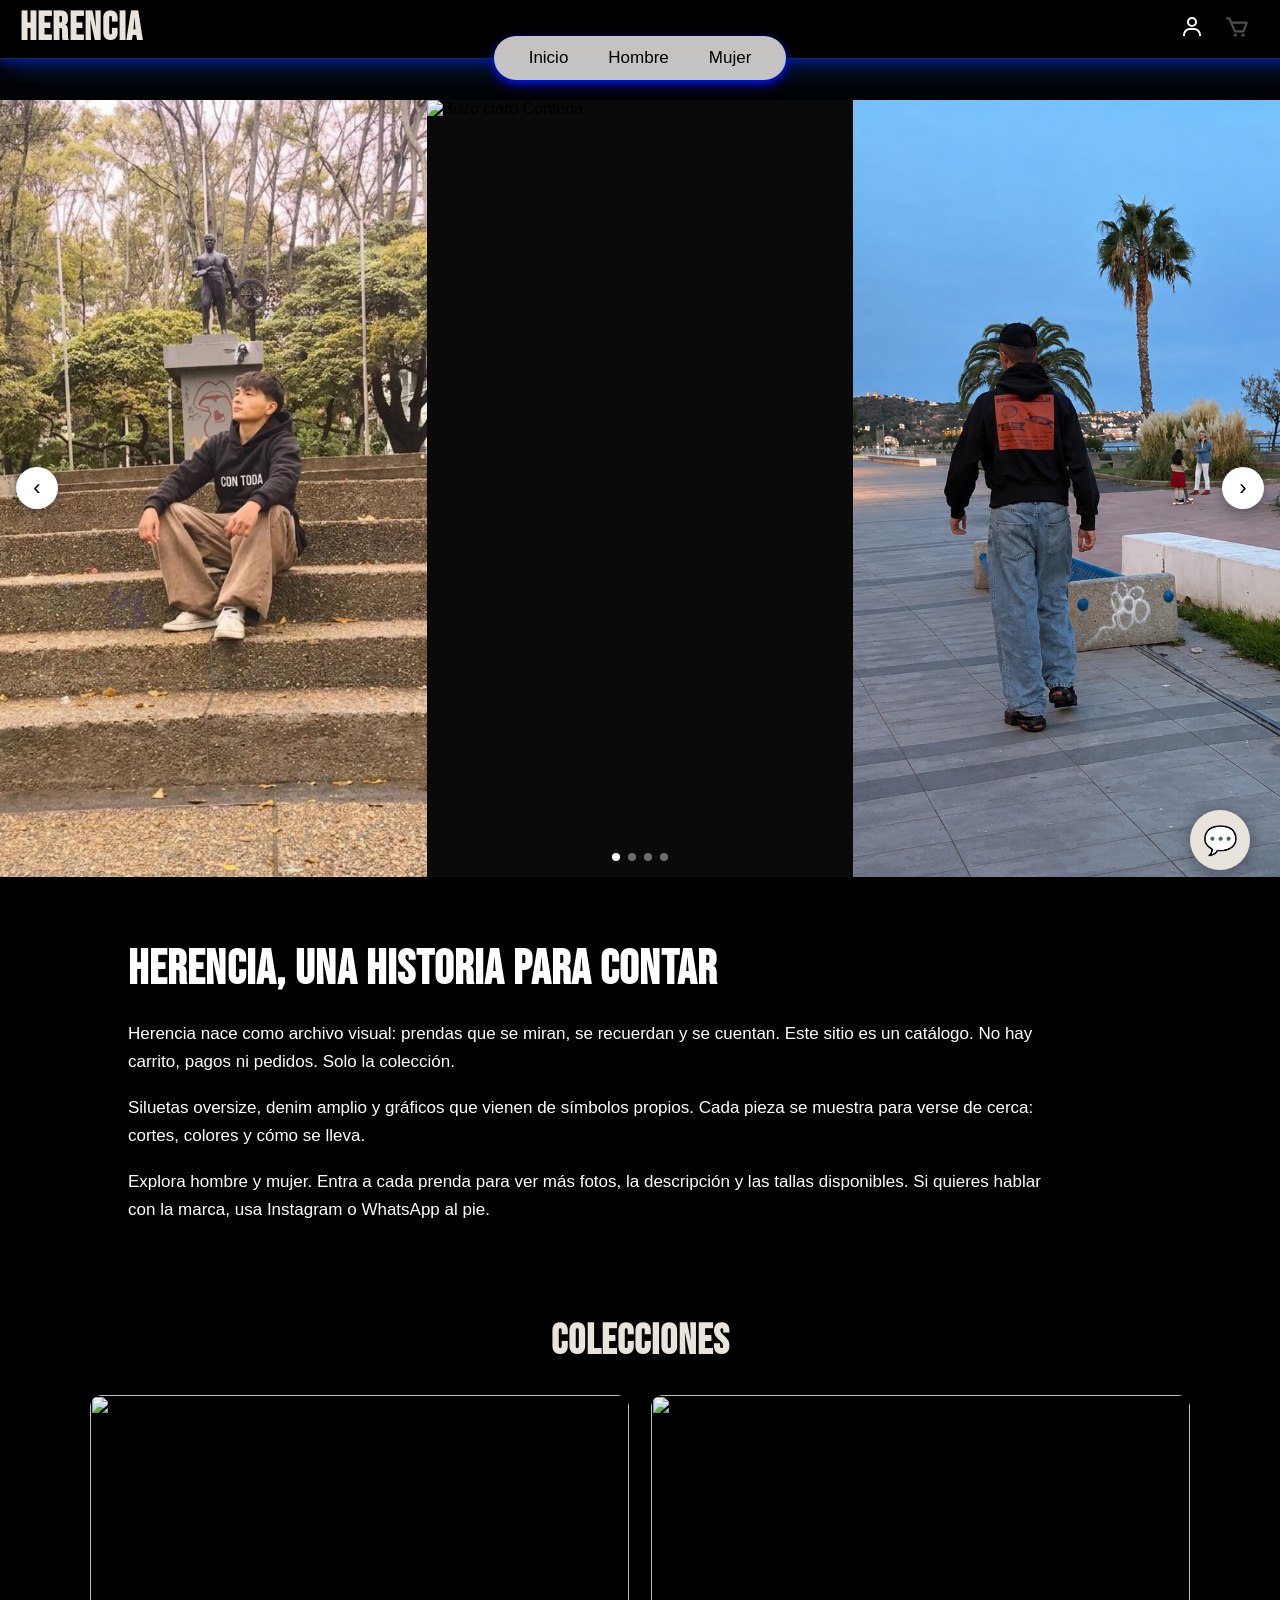
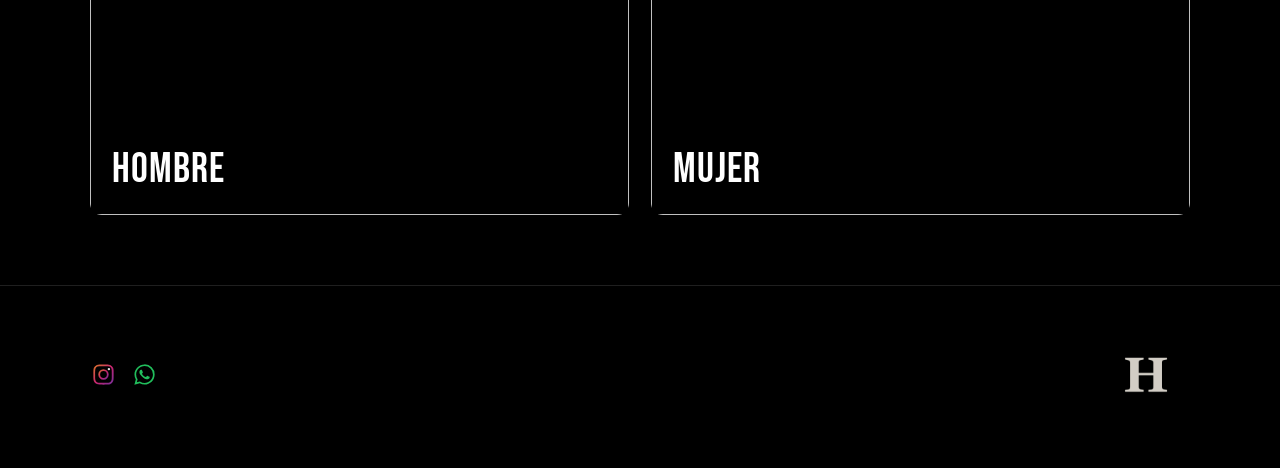
==== commit 9b61b867: "feat: implementar carrito de compras interactivo, animaciones de colecciones y asistente chatbot" ====
--- a/index.html
+++ b/index.html
@@ -9,6 +9,7 @@
     <link rel="preconnect" href="https://fonts.gstatic.com" crossorigin>
     <link href="https://fonts.googleapis.com/css2?family=Bebas+Neue&display=swap" rel="stylesheet">
     <link rel="stylesheet" href="css/estilos.css">
+    <link rel="stylesheet" href="css/chatbot.css">
 </head>
 <body>
 <header>
@@ -81,6 +82,75 @@
     </div>
 </div>
 
+<div class="cart-modal" id="cartModal">
+    <div class="cart-card">
+        <button class="cerrar-cart" id="cerrarCart" type="button">×</button>
+        <h2>Tu Carrito</h2>
+        <div class="cart-items" id="cartItems">
+            <p class="cart-empty">Tu carrito está vacío</p>
+        </div>
+        <div class="cart-footer">
+            <div class="cart-total">
+                <span>Total:</span>
+                <span id="cartTotal">$0.00</span>
+            </div>
+            <button class="cart-checkout" id="cartCheckout">Proceder al pago</button>
+        </div>
+    </div>
+</div>
+
+<div class="checkout-modal" id="checkoutModal">
+    <div class="checkout-card">
+        <button class="cerrar-checkout" id="cerrarCheckout" type="button">×</button>
+        <div class="checkout-full">
+            <div class="checkout-header">
+                <h1>Información de pago</h1>
+                <p>Todas las transacciones son seguras y encriptadas</p>
+            </div>
+
+            <div class="checkout-method">
+                <div class="checkout-method-header">
+                    <p>Pagar con tarjeta de crédito o débito</p>
+                    <div class="checkout-method-logos">
+                        <img src="svg/visa.svg" alt="Visa" class="payment-logo payment-logo-visa">
+                        <img src="svg/mastercard.svg" alt="Mastercard" class="payment-logo payment-logo-mc">
+                        <img src="svg/amex.svg" alt="American Express" class="payment-logo payment-logo-amex">
+                    </div>
+                </div>
+
+                <form class="checkout-form" id="checkoutForm">
+                    <div class="checkout-field">
+                        <label class="checkout-visually-hidden" for="cardName">Nombre titular de la tarjeta</label>
+                        <input type="text" id="cardName" name="cardName" placeholder="Nombre titular de la tarjeta" autocomplete="cc-name" required>
+                    </div>
+                    <div class="checkout-field checkout-field-card">
+                        <label class="checkout-visually-hidden" for="cardNumber">Número de tarjeta</label>
+                        <span class="checkout-card-icon" aria-hidden="true">
+                            <svg width="22" height="16" viewBox="0 0 24 18" fill="none">
+                                <rect x="1.1" y="1.6" width="21.8" height="14.8" rx="2.4" stroke="currentColor" stroke-width="1.6"/>
+                                <rect x="1.1" y="5.2" width="21.8" height="3.1" fill="currentColor"/>
+                                <rect x="4" y="11.4" width="5.2" height="1.8" rx="0.4" fill="currentColor"/>
+                            </svg>
+                        </span>
+                        <input type="text" id="cardNumber" name="cardNumber" placeholder="Número de tarjeta" maxlength="19" autocomplete="cc-number" inputmode="numeric" required>
+                    </div>
+                    <div class="checkout-row">
+                        <div class="checkout-field">
+                            <label class="checkout-visually-hidden" for="cardExpiry">MM/AA</label>
+                            <input type="text" id="cardExpiry" name="cardExpiry" placeholder="MM/AA" maxlength="5" autocomplete="cc-exp" inputmode="numeric" required>
+                        </div>
+                        <div class="checkout-field">
+                            <label class="checkout-visually-hidden" for="cardCvc">CVV</label>
+                            <input type="text" id="cardCvc" name="cardCvc" placeholder="CVV" maxlength="4" autocomplete="cc-csc" inputmode="numeric" required>
+                        </div>
+                    </div>
+                    <button type="submit" class="checkout-submit" id="checkoutSubmitBtn">Pagar <span id="checkoutTotal">$0</span></button>
+                </form>
+            </div>
+        </div>
+    </div>
+</div>
+
 <div class="menu-pc">
     <ul>
         <li><a href="index.html">Inicio</a></li>
@@ -116,29 +186,29 @@
 </section>
 
 <section class="herencia-info">
-    <h2>Herencia, una historia para contar</h2>
-    <p>
+    <h2 class="scroll-reveal">Herencia, una historia para contar</h2>
+    <p class="scroll-reveal">
         Herencia nace como archivo visual: prendas que se miran, se recuerdan y se cuentan.
         Este sitio es un catálogo. No hay carrito, pagos ni pedidos. Solo la colección.
     </p>
-    <p>
+    <p class="scroll-reveal">
         Siluetas oversize, denim amplio y gráficos que vienen de símbolos propios.
         Cada pieza se muestra para verse de cerca: cortes, colores y cómo se lleva.
     </p>
-    <p>
+    <p class="scroll-reveal">
         Explora hombre y mujer. Entra a cada prenda para ver más fotos, la descripción
         y las tallas disponibles. Si quieres hablar con la marca, usa Instagram o WhatsApp al pie.
     </p>
 </section>
 
 <section class="colecciones">
-    <h2>Colecciones</h2>
+    <h2 class="scroll-reveal">Colecciones</h2>
     <div class="colecciones-grid">
-        <a class="coleccion-card" href="hombre.html">
+        <a class="coleccion-card scroll-reveal-left" href="hombre.html">
             <img src="https://i.ebayimg.com/images/g/upUAAOSwfq9mqvDe/s-l1600.webp">
             <span>Hombre</span>
         </a>
-        <a class="coleccion-card" href="mujer.html">
+        <a class="coleccion-card scroll-reveal-right" href="mujer.html">
             <img src="https://i.ebayimg.com/images/g/upUAAOSwfq9mqvDe/s-l1600.webp">
             <span>Mujer</span>
         </a>
@@ -156,15 +226,24 @@
             </a>
         </div>
         <div class="footer-logo">
-            <img src="/Sin título.png" alt="Herencia">
+            <img src="Sin título.png" alt="Herencia">
         </div>
     </div>
 </footer>
+
+<!-- Configuración -->
+<script src="js/ChatBoot.js"></script>
 
 <script src="https://www.gstatic.com/firebasejs/9.22.0/firebase-app-compat.js"></script>
 <script src="https://www.gstatic.com/firebasejs/9.22.0/firebase-auth-compat.js"></script>
 <script src="js/firebase.js"></script>
+<script src="js/utils.js"></script>
 <script src="js/datos.js"></script>
 <script src="js/app.js"></script>
+
+<!-- Chatbot -->
+<script src="js/neural_chatbot.js"></script>
+<script src="js/chatbot.js"></script>
 </body>
 </html>
+ 
--- a/css/estilos.css
+++ b/css/estilos.css
@@ -152,6 +152,10 @@
     display: none;
 }
 
+#cartCount.visible {
+    display: block;
+}
+
 .menu-icon {
     width: 35px;
     height: 25px;
@@ -726,6 +730,14 @@
     opacity: 0.88;
 }
 
+.tallas-label {
+    font-size: 14px;
+    color: var(--text);
+    margin-top: 16px;
+    margin-bottom: 8px;
+    font-weight: 500;
+}
+
 .tallas {
     display: flex;
     flex-wrap: wrap;
@@ -735,9 +747,24 @@
 
 .tallas span {
     border: 1px solid rgba(255, 255, 255, 0.28);
-    padding: 6px 12px;
+    padding: 8px 16px;
     border-radius: 8px;
-    font-size: 13px;
+    font-size: 14px;
+    cursor: pointer;
+    transition: all 0.25s ease;
+    background: transparent;
+    color: white;
+}
+
+.tallas span:hover {
+    border-color: rgba(255, 255, 255, 0.6);
+    background: rgba(255, 255, 255, 0.1);
+}
+
+.tallas span.selected {
+    background: var(--cream);
+    color: black;
+    border-color: var(--cream);
 }
 
 .aviso {
@@ -774,6 +801,433 @@
 
 .ficha-nav.prev { left: 10px; }
 .ficha-nav.next { right: 10px; }
+
+/* Botón agregar al carrito */
+.agregar-carrito {
+    width: 100%;
+    background: var(--cream);
+    color: black;
+    border: 0;
+    border-radius: 8px;
+    padding: 14px;
+    font-size: 15px;
+    font-weight: 600;
+    cursor: pointer;
+    transition: 0.25s ease;
+    margin-top: 16px;
+}
+
+.agregar-carrito:hover {
+    background: white;
+    transform: translateY(-1px);
+}
+
+.agregar-carrito:disabled {
+    opacity: 0.5;
+    cursor: not-allowed;
+    transform: none;
+}
+
+/* Modal del carrito */
+.cart-modal {
+    position: fixed;
+    inset: 0;
+    background: rgba(0, 0, 0, 0.85);
+    z-index: 3000;
+    display: none;
+    align-items: center;
+    justify-content: center;
+    padding: 20px;
+}
+
+.cart-modal.open {
+    display: flex;
+}
+
+.cart-card {
+    background: #0c0c0c;
+    border: 1px solid var(--line);
+    border-radius: 16px;
+    width: 100%;
+    max-width: 500px;
+    max-height: 85vh;
+    padding: 32px 28px;
+    position: relative;
+    display: flex;
+    flex-direction: column;
+}
+
+.cerrar-cart {
+    position: absolute;
+    top: 16px;
+    right: 16px;
+    width: 32px;
+    height: 32px;
+    border: 0;
+    border-radius: 50%;
+    background: rgba(255, 255, 255, 0.1);
+    color: white;
+    font-size: 20px;
+    cursor: pointer;
+    display: flex;
+    align-items: center;
+    justify-content: center;
+    transition: 0.25s ease;
+}
+
+.cerrar-cart:hover {
+    background: rgba(255, 255, 255, 0.2);
+}
+
+.cart-card h2 {
+    font-family: "Bebas Neue", sans-serif;
+    font-size: 32px;
+    margin: 0 0 24px;
+    letter-spacing: 1px;
+    color: var(--cream);
+}
+
+.cart-items {
+    flex: 1;
+    overflow-y: auto;
+    margin-bottom: 20px;
+    min-height: 100px;
+}
+
+.cart-empty {
+    text-align: center;
+    color: rgba(255, 255, 255, 0.5);
+    font-size: 15px;
+    padding: 40px 0;
+}
+
+.cart-item {
+    display: flex;
+    gap: 16px;
+    padding: 16px;
+    background: rgba(255, 255, 255, 0.03);
+    border-radius: 8px;
+    margin-bottom: 12px;
+}
+
+.cart-item-img {
+    width: 80px;
+    height: 100px;
+    object-fit: cover;
+    border-radius: 6px;
+    background: #151515;
+}
+
+.cart-item-info {
+    flex: 1;
+    display: flex;
+    flex-direction: column;
+    justify-content: space-between;
+}
+
+.cart-item-name {
+    font-size: 15px;
+    font-weight: 600;
+    color: var(--cream);
+    margin-bottom: 4px;
+}
+
+.cart-item-size {
+    font-size: 13px;
+    color: rgba(255, 255, 255, 0.6);
+}
+
+.cart-item-price {
+    font-size: 16px;
+    font-weight: 600;
+    color: var(--cream);
+}
+
+.cart-item-remove {
+    background: rgba(255, 255, 255, 0.1);
+    border: 0;
+    color: white;
+    padding: 6px 12px;
+    border-radius: 6px;
+    font-size: 12px;
+    cursor: pointer;
+    transition: 0.25s ease;
+    align-self: flex-start;
+}
+
+.cart-item-remove:hover {
+    background: rgba(255, 80, 80, 0.3);
+}
+
+.cart-footer {
+    border-top: 1px solid var(--line);
+    padding-top: 20px;
+}
+
+.cart-total {
+    display: flex;
+    justify-content: space-between;
+    align-items: center;
+    font-size: 18px;
+    font-weight: 600;
+    color: var(--cream);
+    margin-bottom: 16px;
+}
+
+.cart-checkout {
+    width: 100%;
+    background: var(--cream);
+    color: black;
+    border: 0;
+    border-radius: 8px;
+    padding: 14px;
+    font-size: 15px;
+    font-weight: 600;
+    cursor: pointer;
+    transition: 0.25s ease;
+}
+
+.cart-checkout:hover {
+    background: white;
+    transform: translateY(-1px);
+}
+
+.cart-checkout:disabled {
+    opacity: 0.5;
+    cursor: not-allowed;
+    transform: none;
+}
+
+/* Modal de Checkout */
+.checkout-modal {
+    position: fixed;
+    inset: 0;
+    background: rgba(0, 0, 0, 0.85);
+    z-index: 3100;
+    display: none;
+    align-items: center;
+    justify-content: center;
+    padding: 20px;
+}
+
+.checkout-modal.open {
+    display: flex;
+}
+
+.checkout-card {
+    background: #1a1a1a;
+    border-radius: 4px;
+    width: 100%;
+    max-width: 640px;
+    padding: 36px 40px 40px;
+    position: relative;
+}
+
+.checkout-card,
+.checkout-card * {
+    box-sizing: border-box;
+}
+
+.cerrar-checkout {
+    position: absolute;
+    top: 14px;
+    right: 14px;
+    width: 28px;
+    height: 28px;
+    border: 0;
+    border-radius: 50%;
+    background: transparent;
+    color: rgba(255, 255, 255, 0.55);
+    font-size: 22px;
+    cursor: pointer;
+    display: flex;
+    align-items: center;
+    justify-content: center;
+    transition: 0.25s ease;
+}
+
+.cerrar-checkout:hover {
+    color: #fff;
+    background: rgba(255, 255, 255, 0.08);
+}
+
+.checkout-full {
+    text-align: left;
+}
+
+.checkout-header {
+    margin-bottom: 36px;
+}
+
+.checkout-header h1 {
+    font-size: 26px;
+    font-weight: 600;
+    color: #ffffff;
+    margin: 0 0 10px 0;
+    letter-spacing: -0.02em;
+}
+
+.checkout-header p {
+    font-size: 14px;
+    color: rgba(255, 255, 255, 0.62);
+    margin: 0;
+    font-weight: 400;
+}
+
+.checkout-method {
+    background: transparent;
+    padding: 0;
+    margin: 0;
+}
+
+.checkout-method-header {
+    display: flex;
+    justify-content: space-between;
+    align-items: center;
+    gap: 16px;
+    margin-bottom: 22px;
+    padding: 0 6px;
+}
+
+.checkout-method-header p {
+    font-size: 14px;
+    color: #ffffff;
+    margin: 0;
+    font-weight: 500;
+}
+
+.checkout-method-logos {
+    display: flex;
+    align-items: center;
+    gap: 10px;
+    flex-shrink: 0;
+}
+
+.payment-logo {
+    display: block;
+    object-fit: contain;
+}
+
+.payment-logo-visa {
+    height: 16px;
+    width: auto;
+}
+
+.payment-logo-mc {
+    height: 26px;
+    width: auto;
+}
+
+.payment-logo-amex {
+    height: 16px;
+    width: auto;
+}
+
+.checkout-form {
+    text-align: left;
+    display: flex;
+    flex-direction: column;
+    gap: 12px;
+}
+
+.checkout-visually-hidden {
+    position: absolute;
+    width: 1px;
+    height: 1px;
+    padding: 0;
+    margin: -1px;
+    overflow: hidden;
+    clip: rect(0, 0, 0, 0);
+    white-space: nowrap;
+    border: 0;
+}
+
+.checkout-field {
+    position: relative;
+}
+
+.checkout-field input {
+    width: 100%;
+    height: 54px;
+    background: transparent;
+    border: 1px solid #3a3a3a;
+    border-radius: 16px;
+    padding: 0 20px;
+    color: #ffffff;
+    font-size: 15px;
+    font-family: "Poppins", sans-serif;
+    outline: none;
+    transition: border-color 0.2s ease;
+}
+
+.checkout-field input::placeholder {
+    color: rgba(255, 255, 255, 0.38);
+}
+
+.checkout-field input:focus {
+    border-color: #6a6a6a;
+}
+
+.checkout-field-card input {
+    padding-left: 52px;
+}
+
+.checkout-card-icon {
+    position: absolute;
+    left: 18px;
+    top: 50%;
+    transform: translateY(-50%);
+    color: rgba(255, 255, 255, 0.45);
+    display: flex;
+    pointer-events: none;
+}
+
+.checkout-row {
+    display: grid;
+    grid-template-columns: 1fr 1fr;
+    gap: 16px;
+}
+
+.checkout-row .checkout-field {
+    min-width: 0;
+}
+
+.checkout-submit {
+    width: 100%;
+    height: 50px;
+    background: #2d2d2d;
+    color: #ffffff;
+    border: 0;
+    border-radius: 999px;
+    padding: 0 20px;
+    font-size: 16px;
+    font-weight: 600;
+    font-family: "Poppins", sans-serif;
+    cursor: pointer;
+    transition: 0.25s ease;
+    margin-top: 10px;
+}
+
+.checkout-submit:hover {
+    background: #3a3a3a;
+}
+
+@media (max-width: 640px) {
+    .checkout-card {
+        padding: 28px 20px 24px;
+    }
+
+    .checkout-method-header {
+        flex-direction: column;
+        align-items: flex-start;
+        padding: 0;
+        gap: 10px;
+    }
+
+    .checkout-header h1 {
+        font-size: 22px;
+    }
+}
 
 /* Footer */
 .footer {
@@ -1174,3 +1628,184 @@
 .logout-btn {
     width: 100%;
 }
+
+@keyframes pulse {
+    0%, 100% {
+        transform: scale(1);
+    }
+    50% {
+        transform: scale(1.15);
+    }
+}
+
+.agregar-carrito,
+.cart-checkout,
+.checkout-submit,
+.google-btn,
+.auth-submit {
+    position: relative;
+    overflow: hidden;
+}
+
+.agregar-carrito::after,
+.cart-checkout::after,
+.checkout-submit::after,
+.google-btn::after,
+.auth-submit::after {
+    content: '';
+    position: absolute;
+    top: 50%;
+    left: 50%;
+    width: 0;
+    height: 0;
+    background: rgba(255, 255, 255, 0.3);
+    border-radius: 50%;
+    transform: translate(-50%, -50%);
+    transition: width 0.5s ease, height 0.5s ease;
+}
+
+.agregar-carrito:active::after,
+.cart-checkout:active::after,
+.checkout-submit:active::after,
+.google-btn:active::after,
+.auth-submit:active::after {
+    width: 300px;
+    height: 300px;
+}
+
+/* ======================================
+   ANIMACIONES GENERALES
+====================================== */
+
+@keyframes fadeIn {
+    from {
+        opacity: 0;
+    }
+    to {
+        opacity: 1;
+    }
+}
+
+@keyframes slideUp {
+    from {
+        opacity: 0;
+        transform: translateY(30px);
+    }
+    to {
+        opacity: 1;
+        transform: translateY(0);
+    }
+}
+
+@keyframes slideDown {
+    from {
+        opacity: 0;
+        transform: translateY(-30px);
+    }
+    to {
+        opacity: 1;
+        transform: translateY(0);
+    }
+}
+
+@keyframes slideLeft {
+    from {
+        opacity: 0;
+        transform: translateX(30px);
+    }
+    to {
+        opacity: 1;
+        transform: translateX(0);
+    }
+}
+
+@keyframes slideRight {
+    from {
+        opacity: 0;
+        transform: translateX(-30px);
+    }
+    to {
+        opacity: 1;
+        transform: translateX(0);
+    }
+}
+
+@keyframes scaleIn {
+    from {
+        opacity: 0;
+        transform: scale(0.95);
+    }
+    to {
+        opacity: 1;
+        transform: scale(1);
+    }
+}
+
+/* ======================================
+   ANIMACIONES DE SCROLL
+====================================== */
+
+.scroll-reveal {
+    opacity: 0;
+    transform: translateY(50px);
+    transition: opacity 0.8s ease-out, transform 0.8s ease-out;
+}
+
+.scroll-reveal.visible {
+    opacity: 1;
+    transform: translateY(0);
+}
+
+.scroll-reveal-left {
+    opacity: 0;
+    transform: translateX(-50px);
+    transition: opacity 0.8s ease-out, transform 0.8s ease-out;
+}
+
+.scroll-reveal-left.visible {
+    opacity: 1;
+    transform: translateX(0);
+}
+
+.scroll-reveal-right {
+    opacity: 0;
+    transform: translateX(50px);
+    transition: opacity 0.8s ease-out, transform 0.8s ease-out;
+}
+
+.scroll-reveal-right.visible {
+    opacity: 1;
+    transform: translateX(0);
+}
+
+.scroll-reveal-scale {
+    opacity: 0;
+    transform: scale(0.8);
+    transition: opacity 0.8s ease-out, transform 0.8s ease-out;
+}
+
+.scroll-reveal-scale.visible {
+    opacity: 1;
+    transform: scale(1);
+}
+
+/* ======================================
+   ANIMACIONES EN COLECCIONES
+====================================== */
+
+.coleccion-card {
+    transition: transform 0.4s ease, box-shadow 0.4s ease;
+}
+
+.coleccion-card:hover {
+    transform: translateY(-10px);
+    box-shadow: 0 15px 35px rgba(0, 0, 0, 0.4);
+}
+
+.coleccion-card span {
+    transition: transform 0.3s ease;
+}
+
+.coleccion-card:hover span {
+    transform: translateX(10px);
+}
--- a/css/chatbot.css
+++ b/css/chatbot.css
@@ -0,0 +1,258 @@
+/**
+ * Estilos del Chatbot
+ * Gestión de Catálogo de Ropa - 4to Semestre
+ */
+
+/* ======================================
+   CHATBOT
+====================================== */
+
+#chatbot-button {
+    position: fixed;
+    bottom: 30px;
+    right: 30px;
+    width: 60px;
+    height: 60px;
+    border-radius: 50%;
+    background: var(--cream);
+    color: black;
+    border: none;
+    font-size: 28px;
+    cursor: pointer;
+    box-shadow: 0 4px 20px rgba(0, 0, 0, 0.4);
+    z-index: 5000;
+    transition: transform 0.3s ease, box-shadow 0.3s ease;
+    display: flex;
+    align-items: center;
+    justify-content: center;
+    animation: pulse 2s ease-in-out infinite;
+}
+
+#chatbot-button:hover {
+    transform: scale(1.1);
+    box-shadow: 0 6px 25px rgba(0, 0, 0, 0.5);
+}
+
+#chatbot-window {
+    position: fixed;
+    bottom: 30px;
+    right: 30px;
+    width: 380px;
+    max-width: calc(100vw - 60px);
+    max-height: 600px;
+    background: #0c0c0c;
+    border: 1px solid var(--line);
+    border-radius: 16px;
+    box-shadow: 0 8px 40px rgba(0, 0, 0, 0.6);
+    z-index: 5000;
+    display: none;
+    flex-direction: column;
+    overflow: hidden;
+}
+
+#chatbot-window.open {
+    display: flex;
+    animation: scaleIn 0.3s ease-out;
+}
+
+.chatbot-header {
+    background: rgba(218, 217, 213, 0.1);
+    padding: 16px 20px;
+    display: flex;
+    justify-content: space-between;
+    align-items: center;
+    border-bottom: 1px solid var(--line);
+}
+
+.chatbot-header span {
+    color: var(--cream);
+    font-weight: 600;
+    font-size: 16px;
+}
+
+#chatbot-close {
+    background: transparent;
+    border: none;
+    color: rgba(255, 255, 255, 0.7);
+    font-size: 24px;
+    cursor: pointer;
+    padding: 0;
+    width: 28px;
+    height: 28px;
+    display: flex;
+    align-items: center;
+    justify-content: center;
+    border-radius: 50%;
+    transition: background 0.25s ease;
+}
+
+#chatbot-close:hover {
+    background: rgba(255, 255, 255, 0.1);
+    color: white;
+}
+
+.chatbot-messages {
+    flex: 1;
+    overflow-y: auto;
+    padding: 20px;
+    display: flex;
+    flex-direction: column;
+    gap: 12px;
+    min-height: 300px;
+    max-height: 400px;
+}
+
+.chatbot-message {
+    max-width: 85%;
+    padding: 12px 16px;
+    border-radius: 12px;
+    font-size: 14px;
+    line-height: 1.5;
+    word-wrap: break-word;
+    animation: slideUp 0.3s ease-out;
+}
+
+.chatbot-message.bot {
+    background: rgba(255, 255, 255, 0.1);
+    color: var(--text);
+    align-self: flex-start;
+    border-bottom-left-radius: 4px;
+}
+
+.chatbot-message.user {
+    background: var(--cream);
+    color: black;
+    align-self: flex-end;
+    border-bottom-right-radius: 4px;
+}
+
+.chatbot-message.typing {
+    opacity: 0.7;
+    font-style: italic;
+    animation: pulse 1s ease-in-out infinite;
+}
+
+.typing-dots {
+    display: inline-block;
+    letter-spacing: 2px;
+    animation: typingPulse 1s ease-in-out infinite;
+}
+
+@keyframes typingPulse {
+    0%, 100% {
+        opacity: 0.5;
+    }
+    50% {
+        opacity: 1;
+    }
+}
+
+.chatbot-message.services {
+    background: rgba(218, 217, 213, 0.15);
+    border-left: 3px solid var(--cream);
+    padding: 14px 18px;
+}
+
+.chatbot-message.services strong {
+    display: block;
+    margin-bottom: 4px;
+    color: var(--cream);
+}
+
+.chatbot-input-area {
+    padding: 16px;
+    border-top: 1px solid var(--line);
+    display: flex;
+    gap: 10px;
+}
+
+#chatbot-input {
+    flex: 1;
+    background: rgba(255, 255, 255, 0.05);
+    border: 1px solid var(--line);
+    border-radius: 8px;
+    padding: 12px 16px;
+    color: white;
+    font-size: 14px;
+    outline: none;
+    transition: border-color 0.25s ease;
+}
+
+#chatbot-input:focus {
+    border-color: rgba(218, 217, 213, 0.5);
+    background: rgba(255, 255, 255, 0.08);
+}
+
+#chatbot-input::placeholder {
+    color: rgba(255, 255, 255, 0.4);
+}
+
+#chatbot-send {
+    background: var(--cream);
+    color: black;
+    border: none;
+    border-radius: 8px;
+    padding: 12px 20px;
+    font-size: 14px;
+    font-weight: 600;
+    cursor: pointer;
+    transition: background 0.25s ease;
+}
+
+#chatbot-send:hover {
+    background: white;
+}
+
+@media (max-width: 480px) {
+    #chatbot-button {
+        bottom: 20px;
+        right: 20px;
+        width: 55px;
+        height: 55px;
+        font-size: 24px;
+    }
+
+    #chatbot-window {
+        bottom: 20px;
+        right: 20px;
+        left: 20px;
+        width: auto;
+        max-width: none;
+    }
+
+    .chatbot-message {
+        font-size: 13px;
+    }
+}
+
+/* Animaciones */
+@keyframes pulse {
+    0%, 100% {
+        transform: scale(1);
+    }
+    50% {
+        transform: scale(1.05);
+    }
+}
+
+@keyframes scaleIn {
+    from {
+        opacity: 0;
+        transform: scale(0.95);
+    }
+    to {
+        opacity: 1;
+        transform: scale(1);
+    }
+}
+
+@keyframes slideUp {
+    from {
+        opacity: 0;
+        transform: translateY(10px);
+    }
+    to {
+        opacity: 1;
+        transform: translateY(0);
+    }
+}
